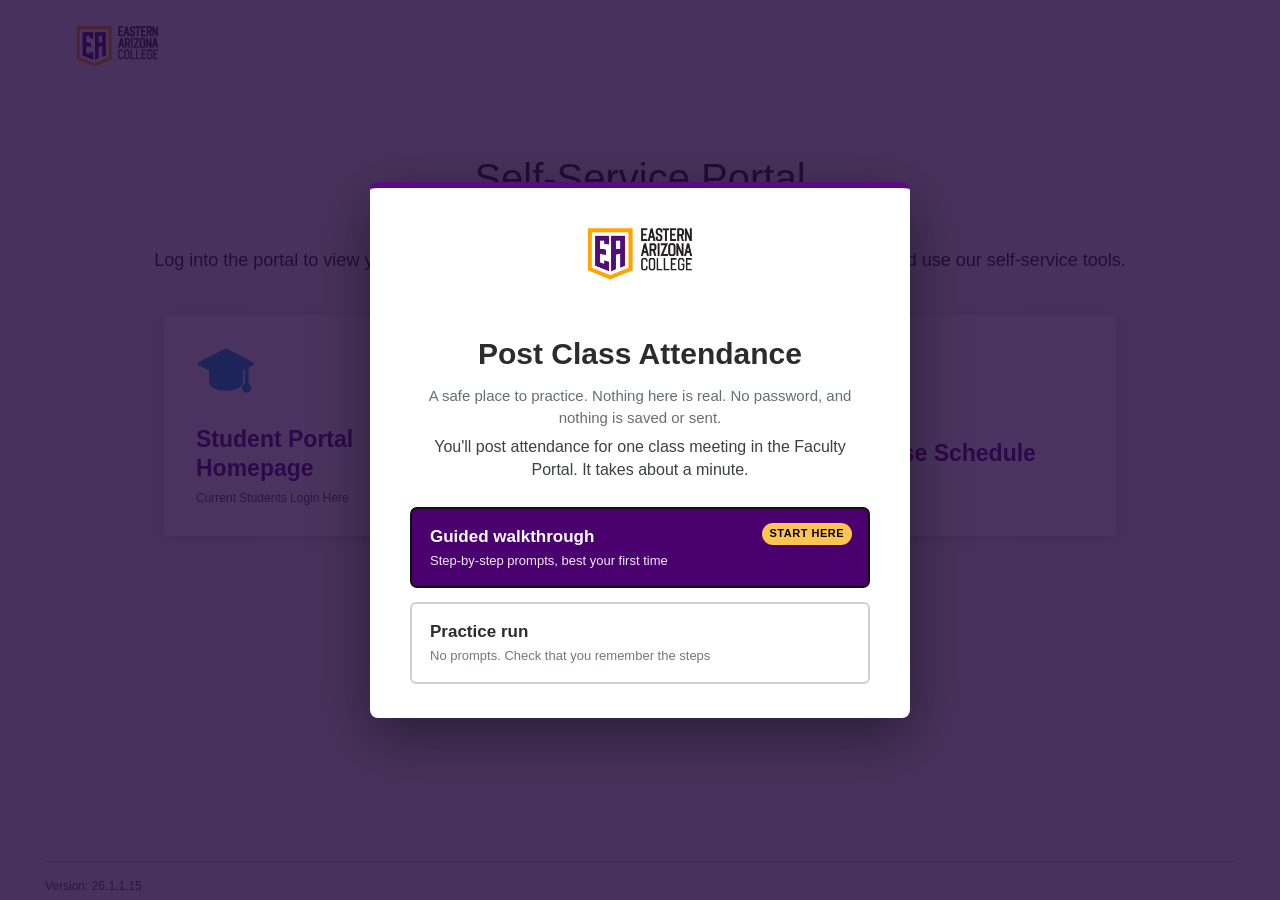
==== index.html @ 63ad2e5a "Add files via upload" ====
<!doctype html>
<html lang="en">
  <head>
    <meta charset="utf-8">
    <meta name="viewport" content="width=device-width, initial-scale=1">
    <title>Faculty Portal: Attendance Practice</title>
    <style>
:root {
  --page-bg: #eeeeee;
  --surface: #ffffff;
  --text: #3d3f42;
  --muted: #676d72;
  --line: #d8d8d8;
  --heavy-line: #111111;
  --purple: #5a0a84;
  --purple-dark: #4a006f;
  --yellow: #ffc451;
  --yellow-dark: #e9a824;
  --nav-dark: #50555a;
  --nav-mid: #758087;
  --topbar: #727c84;
  --success-bg: #d9f9d5;
  --success-border: #24a334;
  --error-bg: #fff2d8;
  --error-border: #f0a51b;
  --posted: #68f0bb;
  --requires: #f8805b;
  --scheduled: #aaaaaa;
  --holiday: #cedcf4;
  --cancelled: #efa964;
  --shadow: 0 2px 8px rgba(0, 0, 0, 0.07);
  --side-width: 230px;
}

* {
  box-sizing: border-box;
}

body {
  margin: 0;
  background: var(--page-bg);
  color: var(--text);
  font-family: Arial, Helvetica, sans-serif;
  font-size: 16px;
  line-height: 1.45;
}

body.auth-stage-active {
  background: var(--page-bg);
}

body.signin-active {
  background: #330066;
}

button,
select,
input {
  font: inherit;
}

button {
  cursor: pointer;
}

button:disabled {
  cursor: not-allowed;
  opacity: 0.65;
}

a {
  color: var(--purple);
}

.skip-link {
  position: absolute;
  left: 12px;
  top: -44px;
  z-index: 1000;
  padding: 8px 12px;
  background: #fff;
  color: #000;
  border: 2px solid var(--purple);
}

.skip-link:focus {
  top: 12px;
}

.portal-shell {
  display: flex;
  min-height: 100vh;
}

body.auth-stage-active .portal-shell {
  display: block;
}

body.auth-stage-active .side-nav,
body.auth-stage-active .portal-header,
body.auth-stage-active .portal-footer {
  display: none;
}

body.auth-stage-active .workspace {
  display: block;
  min-height: 100vh;
}

body.auth-stage-active .content {
  padding: 0;
  min-height: 100vh;
}

.side-nav {
  width: var(--side-width);
  flex: 0 0 var(--side-width);
  background: #fff;
  box-shadow: 4px 0 18px rgba(0, 0, 0, 0.05);
  z-index: 10;
}

.brand {
  height: 136px;
  display: flex;
  align-items: flex-start;
  justify-content: center;
  padding-top: 26px;
}

.brand img {
  width: 122px;
  height: auto;
}

.nav-list {
  display: grid;
  gap: 0;
}

.nav-item,
.subnav-item {
  width: 100%;
  border: 0;
  text-align: left;
  background: transparent;
  color: #626970;
  font-weight: 700;
}

.nav-item {
  min-height: 43px;
  padding: 10px 24px;
}

.nav-item:hover,
.nav-item:focus-visible {
  background: #f3f3f3;
  color: #333;
}

.nav-parent.active {
  background: var(--nav-dark);
  color: #fff;
  border-right: 4px solid var(--yellow-dark);
}

.subnav {
  background: var(--nav-mid);
  border-right: 4px solid var(--yellow-dark);
  padding: 6px 0 12px;
}

.subnav-item {
  color: #fff;
  min-height: 26px;
  padding: 3px 18px 3px 36px;
  font-size: 16px;
  line-height: 1.18;
}

.subnav-item:hover,
.subnav-item:focus-visible,
.subnav-item.active {
  color: #fff;
  text-decoration: underline;
}

.subnav-wrap {
  max-width: 210px;
}

.workspace {
  min-width: 0;
  flex: 1;
  display: flex;
  flex-direction: column;
}

.portal-header {
  background: #fff;
}

.user-strip {
  min-height: 56px;
  display: flex;
  align-items: center;
  gap: 24px;
  padding: 8px 24px 8px 45px;
  position: relative;
}

.identity {
  font-weight: 700;
}

.header-actions {
  display: flex;
  gap: 16px;
  margin-left: auto;
}

.quiet-button,
.soft-button {
  border: 0;
  background: #dedede;
  color: #4b4f53;
  font-weight: 700;
  min-height: 32px;
  padding: 5px 12px;
  border-radius: 4px;
}

.quiet-button {
  color: var(--purple);
}

.student-search {
  min-height: 81px;
  display: flex;
  align-items: center;
  gap: 16px;
  padding: 20px 44px;
  background: var(--topbar);
  color: #fff;
}

.student-search label {
  font-size: 16px;
  font-weight: 800;
  text-transform: uppercase;
  letter-spacing: 1.5px;
}

.student-search select {
  width: min(430px, 40vw);
  height: 40px;
  border: 1px solid #c9c9c9;
  border-radius: 4px;
  background: #fff;
}

.yellow-button,
.table-action,
.small-yellow {
  border: 0;
  background: var(--yellow);
  color: #000;
  font-weight: 800;
  text-transform: uppercase;
  border-radius: 0;
}

.yellow-button {
  min-height: 32px;
  padding: 6px 13px;
}

.content {
  flex: 1;
  padding: 76px 45px 40px;
}

.portal-footer {
  display: flex;
  justify-content: space-between;
  gap: 24px;
  margin: 0 45px 18px;
  padding-top: 16px;
  border-top: 1px solid #d2d2d2;
  color: #666;
  font-size: 12px;
}

.page-heading {
  margin: 0 0 46px;
}

.page-heading h1 {
  margin: 0;
  font-size: clamp(42px, 5vw, 50px);
  line-height: 1.05;
  color: #303030;
  font-weight: 800;
  letter-spacing: 0;
}

.purple-rule {
  width: 180px;
  height: 5px;
  margin-top: 20px;
  background: var(--purple);
}

.front-grid {
  display: grid;
  grid-template-columns: repeat(2, minmax(260px, 1fr));
  gap: 34px 30px;
  max-width: 1320px;
  margin: 0 auto;
}

.entry-screen {
  min-height: 100vh;
  position: relative;
  display: flex;
  flex-direction: column;
  background: #f3f3f3;
  color: #1f2933;
}

.entry-logo {
  padding: 26px 0 0 55px;
}

.entry-logo img {
  width: 125px;
  height: auto;
}

.entry-content {
  width: min(980px, calc(100vw - 48px));
  margin: 60px auto 0;
  text-align: center;
}

.entry-content h1 {
  margin: 0;
  font-size: 40px;
  font-weight: 400;
  line-height: 1.2;
  letter-spacing: 0;
}

.entry-rule {
  width: 150px;
  height: 5px;
  margin: 13px auto 27px;
  background: var(--purple);
}

.entry-content p {
  margin: 0;
  font-size: 18px;
}

.entry-cards {
  display: grid;
  grid-template-columns: repeat(3, 300px);
  justify-content: center;
  gap: 26px;
  margin-top: 42px;
}

.entry-card {
  min-height: 214px;
  border: 0;
  border-radius: 4px;
  background: #fff;
  box-shadow: 0 2px 12px rgba(0, 0, 0, 0.18);
  padding: 28px 32px;
  text-align: left;
  color: #2d2d2d;
}

.entry-card:hover,
.entry-card:focus-visible {
  box-shadow: 0 3px 18px rgba(0, 0, 0, 0.24);
  transform: translateY(-1px);
}

.entry-icon {
  width: 60px;
  height: 60px;
  display: block;
  margin-bottom: 22px;
  fill: none;
  stroke-width: 4;
  stroke-linecap: round;
  stroke-linejoin: round;
}

.student-icon {
  fill: #06a9e0;
  stroke: #06a9e0;
}

.faculty-icon {
  stroke: #79bf30;
}

.faculty-icon circle {
  fill: #79bf30;
}

.schedule-icon {
  stroke: #d86dd8;
}

.entry-card-title {
  display: block;
  color: var(--purple);
  font-size: 23px;
  line-height: 1.24;
  font-weight: 800;
  margin-bottom: 8px;
}

.entry-card-note {
  display: block;
  font-size: 12px;
  color: #4f5962;
}

.fa {
  display: inline-block;
  font-style: normal;
  font-weight: normal;
  line-height: 1;
  text-rendering: auto;
}

.fa-lg {
  font-size: 1.933333em;
  line-height: 0.75em;
  vertical-align: -15%;
}

.fa-envelope::before {
  content: "\2709";
}

.fa-eye::before {
  content: "\25C9";
}

.entry-footer {
  margin: auto 45px 0;
  min-height: 39px;
  border-top: 2px solid #d8d8d8;
  padding-top: 15px;
  color: #4f5962;
  font-size: 12px;
}

.signin-screen {
  min-height: 100vh;
  position: relative;
  display: grid;
  place-items: center;
  overflow: hidden;
  background: #330066;
}

.signin-screen::before {
  content: "";
  position: absolute;
  inset: 0;
  background-image: url("[data-uri]");
  background-position: center;
  background-size: cover;
  filter: blur(3px) brightness(0.35) saturate(0.85);
  transform: scale(1.03);
}

.signin-screen::after {
  content: "";
  position: absolute;
  inset: 0;
  background:
    radial-gradient(circle at center, rgba(32, 8, 61, 0.12), rgba(25, 5, 48, 0.72)),
    rgba(40, 10, 70, 0.52);
}

.signin-stack {
  width: 440px;
  max-width: calc(100vw - 40px);
  position: relative;
  z-index: 1;
}

.signin-box {
  min-height: 346px;
  background: #fff;
  padding: 50px 44px 42px;
  box-shadow: 0 4px 10px rgba(0, 0, 0, 0.24);
}

.signin-banner {
  width: 168px;
  height: auto;
  margin-bottom: 20px;
}

.signin-box h1 {
  margin: 0 0 14px;
  color: #1b1b1b;
  font-size: 24px;
  font-weight: 600;
}

.signin-label {
  position: absolute;
  width: 1px;
  height: 1px;
  overflow: hidden;
  clip: rect(0 0 0 0);
}

.signin-input {
  width: 100%;
  height: 36px;
  border: 0;
  border-bottom: 1px solid #666;
  border-radius: 0;
  color: #222;
  padding: 2px 0 7px;
  outline: 0;
}

.signin-input::placeholder {
  color: #666;
}

.signin-input:focus {
  border-bottom-color: #0067b8;
  box-shadow: 0 1px 0 #0067b8;
}

.signin-box a {
  display: inline-block;
  margin-top: 15px;
  color: #0067b8;
  font-size: 13px;
  text-decoration: none;
}

.signin-box a:hover,
.signin-box a:focus {
  text-decoration: underline;
}

.signin-actions {
  display: flex;
  justify-content: flex-end;
  margin-top: 64px;
}

.ms-next-button {
  min-width: 108px;
  min-height: 32px;
  border: 0;
  background: #0067b8;
  color: #fff;
  padding: 4px 18px;
  font-weight: 600;
}

.ms-next-button:hover,
.ms-next-button:focus-visible {
  background: #005da6;
}

.signin-options {
  width: 100%;
  min-height: 48px;
  margin-top: 20px;
  border: 0;
  background: #fff;
  display: flex;
  align-items: center;
  gap: 16px;
  padding: 12px 44px;
  color: #1b1b1b;
  text-align: left;
  box-shadow: 0 4px 10px rgba(0, 0, 0, 0.24);
}

.signin-options img {
  width: 28px;
  height: 28px;
}

.signin-footer {
  position: absolute;
  right: 16px;
  bottom: 10px;
  z-index: 1;
  display: flex;
  align-items: center;
  gap: 18px;
  font-size: 12px;
}

.signin-footer a,
.signin-footer button {
  color: #fff;
  background: transparent;
  border: 0;
  text-decoration: none;
  font-weight: 700;
}

.signin-progress {
  position: absolute;
  z-index: 1;
  bottom: 14px;
  left: 50%;
  width: 40px;
  height: 7px;
  transform: translateX(-50%);
  border: 1px solid rgba(255, 255, 255, 0.85);
  border-radius: 999px;
}

.front-card {
  min-height: 220px;
  background: #fff;
  border-radius: 4px;
  box-shadow: var(--shadow);
  padding: 32px 32px 18px;
  position: relative;
}

.front-card.large {
  min-height: 315px;
}

.front-card h2 {
  position: absolute;
  left: 16px;
  bottom: 14px;
  margin: 0;
  color: var(--purple);
  font-size: 18px;
  text-transform: uppercase;
}

.center-note {
  display: grid;
  place-items: center;
  min-height: 112px;
  text-align: center;
  color: #626262;
}

.class-mini {
  width: 300px;
  max-width: 100%;
  margin-top: 4px;
  font-weight: 700;
}

.class-mini a,
.course-link {
  border: 0;
  background: transparent;
  color: var(--purple);
  text-decoration: underline;
  padding: 0;
  font-weight: inherit;
  text-align: left;
}

.note-box {
  border-left: 4px solid #f4a000;
  background: rgba(255, 255, 255, 0.78);
  padding: 16px 28px;
  margin: -18px 0 48px;
}

.note-box strong {
  color: var(--purple);
}

.panel {
  background: #fff;
  border-radius: 4px;
  box-shadow: var(--shadow);
  padding: 42px 32px 44px;
  margin-bottom: 28px;
}

.term-row {
  display: grid;
  grid-template-columns: 380px minmax(260px, 520px);
  align-items: center;
  gap: 42px;
  margin-bottom: 28px;
}

.term-row label {
  font-size: 18px;
  font-weight: 800;
}

.term-row select {
  width: 100%;
  height: 40px;
  padding: 0 10px;
  border: 1px solid #c8c8c8;
  border-radius: 4px;
  background: #fff;
}

.term-help {
  grid-column: 2;
  margin: -20px 0 0 4px;
  font-size: 14px;
  font-weight: 700;
}

.section-title {
  font-size: 27px;
  margin: 24px 0 10px;
  color: #565a5f;
}

.section-line {
  border-bottom: 2px solid #d8d8d8;
  margin-bottom: 14px;
}

.table-tools {
  display: flex;
  justify-content: space-between;
  align-items: center;
  gap: 16px;
  margin: 44px 0 16px;
  font-size: 14px;
  font-weight: 700;
}

.search-box {
  display: flex;
  align-items: center;
  gap: 6px;
}

.search-box input {
  width: 214px;
  height: 36px;
  border: 1px solid #c8c8c8;
  border-radius: 4px;
}

.data-table {
  width: 100%;
  border-collapse: collapse;
  background: #fff;
  color: #4d4f52;
}

.data-table th,
.data-table td {
  border: 1px solid #111;
  padding: 9px 10px;
  text-align: left;
  vertical-align: middle;
  font-size: 14px;
}

.data-table th {
  color: #373b40;
  font-size: 12px;
  font-weight: 800;
}

.data-table select,
.data-table input[type="text"] {
  width: 100%;
  height: 32px;
  border: 1px solid #cfcfcf;
  border-radius: 4px;
  background: #fff;
  padding: 4px 8px;
}

.table-footer {
  display: flex;
  justify-content: space-between;
  align-items: center;
  gap: 18px;
  margin-top: 16px;
  font-size: 14px;
  font-weight: 700;
}

.paging {
  display: flex;
  gap: 12px;
  align-items: center;
  font-weight: 400;
}

.page-num {
  border: 1px solid #aaa;
  padding: 6px 9px;
}

.icon-cell {
  text-align: center;
}

.mail-icon,
.eye-icon,
.printer-icon {
  display: inline-block;
  min-width: 24px;
  text-align: center;
  font-size: 22px;
  line-height: 1;
}

.mail-icon {
  color: #05bafc;
}

.eye-icon {
  color: #333;
}

.appointment-icon {
  width: 18px;
  height: 14px;
  margin-left: 4px;
  vertical-align: -2px;
}

.course-detail-heading {
  margin: -16px 0 20px;
  font-size: 30px;
  color: #565a5f;
}

.details-grid {
  display: grid;
  grid-template-columns: minmax(240px, 1fr) minmax(240px, 1fr);
  gap: 36px 80px;
  max-width: 900px;
}

.detail-pair {
  margin-bottom: 18px;
}

.detail-pair strong {
  display: block;
  font-weight: 800;
}

.center-actions {
  text-align: center;
  margin-top: 54px;
}

.tabs {
  display: grid;
  grid-template-columns: repeat(3, minmax(160px, 1fr));
  border-bottom: 8px solid var(--purple);
}

.tab {
  min-height: 52px;
  border: 1px solid #e0e0e0;
  border-bottom: 0;
  background: #f3f3f3;
  text-align: left;
  padding: 13px 16px;
  color: #5d5f64;
  font-weight: 800;
  font-size: 17px;
}

.tab.active {
  background: var(--purple);
  color: #fff;
  border-color: var(--purple);
}

.calendar-section {
  padding: 26px 30px 36px;
}

.calendar-heading {
  margin: 6px 0 8px;
  font-size: 26px;
  color: #565a5f;
}

.calendar-nav {
  display: flex;
  justify-content: center;
  gap: 34px;
  margin: 14px 0 4px;
}

.calendar-help {
  text-align: center;
  margin: 0 0 4px;
}

.calendar-pair {
  display: flex;
  justify-content: center;
  gap: 14px;
  flex-wrap: wrap;
}

.month-table {
  border-collapse: collapse;
  width: 460px;
  table-layout: fixed;
}

.month-table caption {
  border: 2px solid #444;
  border-bottom: 0;
  background: #ededed;
  padding: 5px;
}

.month-table th,
.month-table td {
  border: 1px solid #4a4a4a;
  width: 14.285%;
  height: 34px;
  text-align: center;
  font-size: 18px;
  padding: 0;
}

.month-table th {
  height: 30px;
  font-weight: 800;
}

.date-cell {
  width: 100%;
  height: 100%;
  border: 0;
  background: transparent;
  color: var(--text);
}

.date-cell.linklike {
  color: var(--purple);
  text-decoration: underline;
  font-weight: 500;
}

.muted-date {
  color: #aaa;
}

.state-requires {
  background: var(--requires);
}

.state-posted {
  background: var(--posted);
}

.state-scheduled {
  background: var(--scheduled);
}

.state-holiday {
  background: var(--holiday);
}

.state-cancelled {
  background: var(--cancelled);
}

.legend {
  display: flex;
  justify-content: center;
  gap: 18px;
  flex-wrap: wrap;
  list-style: none;
  padding: 0;
  margin: 86px 0 0;
}

.legend li {
  display: flex;
  align-items: center;
  gap: 5px;
}

.swatch {
  width: 15px;
  height: 15px;
  display: inline-block;
  border: 1px solid #6585bd;
}

.attendance-intro {
  margin-top: -28px;
  font-size: 18px;
}

.class-info-title {
  margin: 38px 0 18px;
  font-size: 30px;
  color: #565a5f;
}

.class-info-card {
  min-height: 230px;
  display: grid;
  align-items: center;
  position: relative;
}

.info-list {
  width: max-content;
  max-width: 100%;
  margin: 0 auto;
  display: grid;
  grid-template-columns: auto auto;
  gap: 18px 22px;
  font-size: 18px;
}

.info-list dt {
  font-weight: 800;
  text-align: right;
}

.info-list dd {
  margin: 0;
}

.back-button {
  position: absolute;
  right: 32px;
  bottom: 32px;
}

.student-heading-row {
  display: flex;
  align-items: baseline;
  justify-content: space-between;
  margin-top: 20px;
}

.student-heading-row h2 {
  font-size: 31px;
  margin: 0 0 18px;
  color: #565a5f;
}

.attendance-card {
  padding-top: 45px;
}

.active-only {
  display: inline-flex;
  align-items: center;
  gap: 4px;
  margin: 0 0 45px;
  font-size: 18px;
  font-weight: 800;
}

.attendance-buttons {
  display: flex;
  justify-content: space-between;
  align-items: flex-end;
  gap: 16px;
  margin-top: 52px;
}

.table-action {
  min-height: 34px;
  padding: 6px 12px;
}

.left-actions,
.right-actions {
  display: flex;
  gap: 5px;
  align-items: center;
}

.save-message,
.success-message,
.completion-panel {
  display: flex;
  gap: 12px;
  align-items: flex-start;
  border-radius: 4px;
  padding: 16px 18px;
  margin: 0 0 7px;
  font-size: 18px;
}

.save-message {
  border: 1px solid #9ba5ad;
  background: #f7f9fb;
  color: #34404a;
}

.success-message,
.completion-panel {
  border: 1px solid var(--success-border);
  background: var(--success-bg);
  color: #1c341e;
}

.save-spinner {
  width: 26px;
  height: 26px;
  border: 3px solid #c8d0d7;
  border-top-color: var(--purple);
  border-radius: 50%;
  flex: 0 0 auto;
  animation: spin 0.8s linear infinite;
}

.success-icon {
  display: inline-grid;
  place-items: center;
  width: 32px;
  height: 32px;
  border-radius: 50%;
  background: #0b8da1;
  color: #fff;
  font-weight: 800;
  flex: 0 0 auto;
}

.completion-panel {
  margin-bottom: 18px;
}

.completion-panel h3 {
  margin: 0 0 4px;
  font-size: 20px;
}

.completion-panel p {
  margin: 0;
}

@keyframes spin {
  to {
    transform: rotate(360deg);
  }
}

.empty-results {
  border: 1px solid #ddd;
  min-height: 130px;
  display: grid;
  place-items: center;
  color: #7b4a00;
  background: #fffaf0;
}

.coach {
  position: fixed;
  z-index: 100;
  width: min(330px, calc(100vw - 28px));
  background: #fff;
  border: 1px solid #cfd4d8;
  border-left: 5px solid var(--purple);
  box-shadow: 0 8px 24px rgba(0, 0, 0, 0.16);
  padding: 14px 16px;
  right: 22px;
  bottom: 22px;
}

.coach h2 {
  margin: 2px 0 6px;
  font-size: 18px;
  color: #2f2f2f;
}

.coach p {
  margin: 0;
}

.coach-step {
  color: #5f6670;
  font-size: 12px;
  font-weight: 800;
  text-transform: uppercase;
  letter-spacing: 0.4px;
}

.coach-feedback {
  min-height: 22px;
  margin-top: 10px !important;
  color: #7a4100;
  font-weight: 700;
}

.coach-feedback.active {
  border-left: 4px solid var(--error-border);
  background: var(--error-bg);
  padding: 8px 10px;
}

.coach-actions {
  margin-top: 12px;
}

.coach-link {
  border: 0;
  background: transparent;
  color: var(--purple);
  text-decoration: underline;
  padding: 0;
  font-weight: 700;
}

.sim-highlight {
  position: relative;
  z-index: 55;
  border-radius: 6px;
  box-shadow: 0 0 0 3px var(--yellow), 0 0 0 7px rgba(255, 196, 81, 0.30);
  animation: simPulse 1.8s ease-in-out infinite;
}

.toast {
  position: fixed;
  left: 50%;
  bottom: 28px;
  transform: translateX(-50%);
  background: #333;
  color: #fff;
  padding: 10px 14px;
  min-width: 260px;
  text-align: center;
  opacity: 0;
  pointer-events: none;
  transition: opacity 0.2s ease;
  z-index: 110;
}

.toast.show {
  opacity: 1;
}

@media (max-width: 940px) {
  .portal-shell {
    display: block;
  }

  .side-nav {
    width: 100%;
    min-height: 0;
  }

  .brand {
    height: auto;
    justify-content: flex-start;
    padding: 18px 24px;
  }

  .brand img {
    width: 108px;
  }

  .content {
    padding: 36px 18px;
  }

  .user-strip,
  .student-search {
    padding-left: 18px;
    padding-right: 18px;
    flex-wrap: wrap;
  }

  .student-search select {
    width: min(100%, 420px);
  }

  .front-grid,
  .entry-cards,
  .details-grid {
    grid-template-columns: 1fr;
  }

  .entry-cards {
    width: min(420px, 100%);
    margin-left: auto;
    margin-right: auto;
  }

  .entry-card {
    width: 100%;
  }

  .term-row {
    grid-template-columns: 1fr;
    gap: 10px;
  }

  .term-help {
    grid-column: 1;
    margin: 0;
  }

  .portal-footer {
    margin: 0 18px 18px;
    flex-direction: column;
  }

  .data-table {
    min-width: 820px;
  }

  .table-scroll {
    overflow-x: auto;
  }

  .tabs {
    grid-template-columns: 1fr;
  }
}

@media (max-width: 620px) {
  .header-actions {
    width: 100%;
    margin-left: 0;
  }

  .page-heading h1 {
    font-size: 40px;
  }

  .panel {
    padding: 28px 18px;
  }

  .calendar-section {
    padding-left: 0;
    padding-right: 0;
  }

  .month-table {
    width: min(100%, 460px);
  }

  .month-table th,
  .month-table td {
    font-size: 15px;
  }

  .attendance-buttons,
  .table-footer,
  .table-tools {
    align-items: stretch;
    flex-direction: column;
  }

  .back-button {
    position: static;
    width: max-content;
    margin: 28px 0 0 auto;
  }

  .coach {
    left: 14px !important;
    right: 14px;
    top: auto !important;
    bottom: 14px;
  }
}

@media (prefers-reduced-motion: reduce) {
  *,
  *::before,
  *::after {
    scroll-behavior: auto !important;
    transition: none !important;
  }

  .save-spinner {
    animation: none !important;
  }
}

/* ============================================================
   Additions: intro overlay, two-mode coach, highlight pulse.
   Built on the existing EAC look, same palette and type.
   ============================================================ */

/* Intro overlay --------------------------------------------- */
.intro-overlay {
  position: fixed;
  inset: 0;
  z-index: 200;
  display: flex;
  align-items: center;
  justify-content: center;
  padding: 24px;
  background: rgba(35, 8, 60, 0.82);
}

.intro-overlay[hidden] {
  display: none;
}

body.intro-active {
  overflow: hidden;
}

.intro-card {
  width: min(540px, 100%);
  background: #fff;
  border-radius: 8px;
  border-top: 6px solid var(--purple);
  box-shadow: 0 18px 60px rgba(0, 0, 0, 0.45);
  padding: 40px 40px 34px;
  text-align: center;
}

.intro-logo {
  width: 160px;
  height: auto;
  margin-bottom: 18px;
}

.intro-card h1 {
  margin: 0 0 10px;
  font-size: 30px;
  font-weight: 800;
  color: #2c2c2c;
}

.intro-sub {
  margin: 0 0 6px;
  color: var(--muted);
  font-size: 15px;
}

.intro-task {
  margin: 0 0 26px;
  color: #3d3f42;
  font-size: 16px;
}

.intro-actions {
  display: grid;
  gap: 14px;
}

.intro-primary,
.intro-secondary {
  position: relative;
  display: block;
  width: 100%;
  text-align: left;
  border-radius: 6px;
  padding: 16px 18px;
  border: 2px solid transparent;
}

.intro-primary {
  background: var(--purple);
  color: #fff;
}

.intro-primary:hover,
.intro-primary:focus-visible {
  background: var(--purple-dark);
}

.intro-secondary {
  background: #fff;
  color: #2c2c2c;
  border-color: #cfcfd4;
}

.intro-secondary:hover,
.intro-secondary:focus-visible {
  border-color: var(--purple);
}

.intro-btn-title {
  display: block;
  font-size: 17px;
  font-weight: 800;
}

.intro-btn-note {
  display: block;
  font-size: 13px;
  margin-top: 2px;
  opacity: 0.92;
}

.intro-secondary .intro-btn-note {
  color: var(--muted);
}

.intro-tag {
  position: absolute;
  top: 14px;
  right: 16px;
  background: var(--yellow);
  color: #000;
  font-size: 11px;
  font-weight: 800;
  text-transform: uppercase;
  letter-spacing: 0.5px;
  padding: 3px 8px;
  border-radius: 999px;
}

@media (max-width: 520px) {
  .intro-card {
    padding: 28px 22px;
  }

  .intro-card h1 {
    font-size: 24px;
  }
}

/* Practice pill in the header ------------------------------- */
.practice-pill {
  background: var(--purple);
  color: #fff;
  font-size: 11px;
  font-weight: 800;
  letter-spacing: 0.6px;
  text-transform: uppercase;
  padding: 3px 9px;
  border-radius: 999px;
}

/* Coach: progress, checklist, actions, tones ---------------- */
.coach-progress {
  color: #5f6670;
  font-size: 12px;
  font-weight: 800;
  text-transform: uppercase;
  letter-spacing: 0.4px;
  margin-bottom: 2px;
}

.coach-checklist {
  list-style: none;
  margin: 10px 0 0;
  padding: 0;
  display: grid;
  gap: 7px;
}

.coach-checklist li {
  display: flex;
  gap: 8px;
  align-items: flex-start;
  font-size: 14px;
  line-height: 1.35;
  color: #5a5f64;
}

.coach-checklist li.done {
  color: #2c2c2c;
}

.cl-mark {
  flex: 0 0 auto;
  width: 16px;
  text-align: center;
  font-weight: 800;
  color: #b9bcc0;
}

.coach-checklist li.done .cl-mark {
  color: var(--success-border);
}

.coach-feedback.info {
  color: #3d2b52;
  border-left: 4px solid var(--purple);
  background: #f4eef9;
  padding: 8px 10px;
}

.coach-actions {
  margin-top: 14px;
  display: flex;
  flex-wrap: wrap;
  gap: 14px;
  align-items: center;
}

.coach-primary {
  border: 0;
  background: var(--purple);
  color: #fff;
  font-weight: 800;
  padding: 8px 14px;
  border-radius: 5px;
}

.coach-primary:hover,
.coach-primary:focus-visible {
  background: var(--purple-dark);
}

.coach-link.subtle {
  color: var(--muted);
  font-weight: 700;
}

.coach.anchored {
  box-shadow: 0 10px 30px rgba(0, 0, 0, 0.22);
}

.coach:focus-visible {
  outline: 2px solid var(--purple);
  outline-offset: 2px;
}

/* Highlight pulse ------------------------------------------- */
@keyframes simPulse {
  0%,
  100% {
    box-shadow: 0 0 0 3px var(--yellow), 0 0 0 7px rgba(255, 196, 81, 0.30);
  }
  50% {
    box-shadow: 0 0 0 3px var(--yellow), 0 0 0 11px rgba(255, 196, 81, 0.10);
  }
}

@media (prefers-reduced-motion: reduce) {
  .sim-highlight {
    animation: none !important;
  }
}

/* ============================================================
   Guided tour: spotlight dim, leader connector, callout card.
   ============================================================ */

/* Dim everything except a hole around the highlighted target. */
.spotlight {
  position: fixed;
  inset: 0;
  width: 100vw;
  height: 100vh;
  z-index: 150;
  pointer-events: none;
  display: none;
}

.spotlight.show {
  display: block;
}

#spotlightPath {
  fill: rgba(22, 8, 38, 0.55);
}

/* Leader line + dot from the target to the callout. */
.connector {
  position: fixed;
  inset: 0;
  z-index: 155;
  pointer-events: none;
  display: none;
}

.connector.show {
  display: block;
}

.connector-line {
  position: fixed;
  height: 3px;
  background: var(--yellow);
  border-radius: 2px;
  transform-origin: left center;
}

.connector-dot {
  position: fixed;
  width: 13px;
  height: 13px;
  margin: -6px 0 0 -6px;
  border-radius: 50%;
  background: var(--yellow);
  box-shadow: 0 0 0 3px rgba(255, 196, 81, 0.35);
}

/* Lift the coach and toast above the dim. */
.coach {
  z-index: 160;
}

.toast {
  z-index: 170;
}

/* Callout card variant used during the guided tour. */
.coach.tour {
  border: 1px solid #e3e5e9;
  border-left: 1px solid #e3e5e9;
  border-radius: 10px;
  padding: 20px 22px 16px;
  box-shadow: 0 16px 44px rgba(20, 8, 40, 0.30);
}

.coach-close {
  position: absolute;
  top: 9px;
  right: 11px;
  border: 0;
  background: transparent;
  color: #9aa0a6;
  font-size: 22px;
  line-height: 1;
  padding: 0 6px 2px;
  border-radius: 5px;
}

.coach-close:hover,
.coach-close:focus-visible {
  color: #3d3f42;
  background: #f0f0f2;
}

.coach.tour h2 {
  margin: 2px 34px 8px 0;
}

.coach.tour .coach-actions {
  margin-top: 16px;
  justify-content: space-between;
}

.coach-count {
  color: #7a808a;
  font-size: 13px;
  font-weight: 700;
}

.coach-next {
  border: 0;
  background: var(--purple);
  color: #fff;
  font-weight: 800;
  padding: 8px 20px;
  border-radius: 6px;
}

.coach-next:hover,
.coach-next:focus-visible {
  background: var(--purple-dark);
}

.coach-next:disabled {
  opacity: 0.6;
}

</style>
  </head>
  <body>
    <a class="skip-link" href="#mainContent">Skip to main content</a>

    <div class="portal-shell">
      <aside class="side-nav" aria-label="Faculty Portal navigation">
        <div class="brand">
          <img src="[data-uri]" alt="Eastern Arizona College">
        </div>

        <nav class="nav-list">
          <button class="nav-item" type="button">Campus Info</button>
          <button class="nav-item" type="button">My Academics</button>
          <button class="nav-item" type="button">My Profile</button>
          <button class="nav-item" type="button">My Students</button>

          <button
            class="nav-item nav-parent"
            id="navMyClasses"
            type="button"
            aria-expanded="false"
            aria-controls="myClassesSubnav"
          >
            My Classes
          </button>

          <div class="subnav" id="myClassesSubnav" hidden>
            <button class="subnav-item" type="button">Class Schedule</button>
            <button class="subnav-item" id="gradebookLink" type="button">Gradebook</button>
            <button class="subnav-item subnav-wrap" type="button">Faculty Portal- (Drop/Add and Change of Grade)</button>
            <button class="subnav-item subnav-wrap" type="button">Course Evaluation Reports</button>
          </div>
        </nav>
      </aside>

      <div class="workspace">
        <header class="portal-header">
          <div class="user-strip">
            <div class="identity">Training Faculty</div>
            <span class="practice-pill" aria-label="Practice environment">Practice</span>
            <button class="quiet-button" type="button" data-neutral>Show Quick Links...</button>
            <div class="header-actions" aria-label="Account actions">
              <button class="soft-button" type="button" data-neutral>Logout</button>
              <button class="soft-button" type="button" data-neutral>Help</button>
            </div>
          </div>

          <div class="student-search">
            <label for="recentStudentSelect">Recent Students</label>
            <select id="recentStudentSelect" aria-label="Recent Students" data-neutral>
              <option></option>
              <option>Training Student, Sample</option>
            </select>
            <button class="yellow-button" type="button" data-neutral>Find Student</button>
          </div>
        </header>

        <main class="content" id="mainContent" tabindex="-1"></main>

        <footer class="portal-footer">
          <span>Version: 26.1.2.9</span>
          <span>Home | Logout | Help | Site Index | Campus Contacts | Privacy Policy</span>
        </footer>
      </div>
    </div>

    <svg class="spotlight" id="spotlight" aria-hidden="true" focusable="false"><path id="spotlightPath" fill-rule="evenodd"></path></svg>
    <div class="connector" id="connector" aria-hidden="true">
      <span class="connector-line" id="connectorLine"></span>
      <span class="connector-dot" id="connectorDot"></span>
    </div>

    <section class="coach" id="coach" tabindex="-1" aria-live="polite" aria-label="Training guidance">
      <button class="coach-close" id="coachClose" type="button" data-action="intro" aria-label="Start over and choose a mode" title="Start over" hidden>&times;</button>
      <div class="coach-progress" id="coachProgress"></div>
      <h2 id="coachTitle"></h2>
      <p id="coachBody"></p>
      <ul class="coach-checklist" id="coachChecklist" hidden></ul>
      <p class="coach-feedback" id="coachFeedback"></p>
      <div class="coach-actions" id="coachActions"></div>
    </section>

    <div class="toast" id="toast" role="status" aria-live="polite"></div>

    <div class="intro-overlay" id="introOverlay" role="dialog" aria-modal="true" aria-labelledby="introTitle">
      <div class="intro-card">
        <img class="intro-logo" src="[data-uri]" alt="Eastern Arizona College">
        <h1 id="introTitle">Post Class Attendance</h1>
        <p class="intro-sub">A safe place to practice. Nothing here is real. No password, and nothing is saved or sent.</p>
        <p class="intro-task">You'll post attendance for one class meeting in the Faculty Portal. It takes about a minute.</p>
        <div class="intro-actions">
          <button class="intro-primary" id="startGuided" type="button">
            <span class="intro-tag">Start here</span>
            <span class="intro-btn-title">Guided walkthrough</span>
            <span class="intro-btn-note">Step-by-step prompts, best your first time</span>
          </button>
          <button class="intro-secondary" id="startPractice" type="button">
            <span class="intro-btn-title">Practice run</span>
            <span class="intro-btn-note">No prompts. Check that you remember the steps</span>
          </button>
        </div>
      </div>
    </div>

    <script>
/*
  Scenario configuration, the single source of truth for this practice run.

  Want to reuse this shell for a different Faculty Portal attendance entry?
  Change the values below and the matching student data in app.js. Targets are
  keyed by student id, so renaming a student never breaks the check that
  decides when the roster is ready to post.
*/
window.attendanceSimulationConfig = {
  termId: "2026SU",
  termLabel: "Summer 2026",
  courseId: "ART161-U2045",
  courseTitle: "Beginning Ceramics I",
  courseSection: "U2045",
  meetingDateISO: "2026-06-03",
  meetingDateLabel: "06/03/2026",
  // Who differs from Present, and how. Everyone else stays Present.
  targets: [
    { studentId: "901317", display: "Susan Wood-Belate", status: "Absent" },
    { studentId: "901649", display: "Kevin Peckmark", status: "Excused" }
  ]
};

/*
  Practice steps.

  Each step names the expected action, the UI target to highlight (guided
  mode), and the learner-facing copy. Placeholders {TERM} {COURSE} {DATE}
  {TARGETS} are filled from the config above so the wording can never drift
  out of sync with the scenario. App-specific validation lives in app.js.
*/
(function () {
  var C = window.attendanceSimulationConfig;

  window.attendanceSimulationSteps = [
    {
      id: "open-faculty-portal",
      target: "#facultyPortalCard",
      action: "open-faculty-portal",
      placement: "below",
      title: "Open the Faculty Portal",
      body: "The Faculty Portal is the Self-Service side, where you manage your classes, grades, and attendance. Choose Faculty Portal Homepage. (The student portal is a separate login.)",
      success: "You're in the Faculty Portal.",
      wrong: "Choose Faculty Portal Homepage. The student portal and course schedule are separate."
    },
    {
      id: "signin-next",
      target: "#signInNext",
      action: "signin-next",
      placement: "right",
      title: "Sign in",
      body: "Normally you sign in with your EAC account. Here it is filled in for you, so just select Next. This practice version never asks for a password, and nothing is saved.",
      success: "Signed in.",
      wrong: "Select Next to continue into the portal."
    },
    {
      id: "expand-my-classes",
      target: "#navMyClasses",
      action: "expand-my-classes",
      placement: "right",
      title: "Open My Classes",
      body: "My Classes holds your Gradebook, Class Schedule, and roster tools. Open it from the left menu to reach the Gradebook.",
      success: "My Classes is open.",
      wrong: "Open My Classes in the left menu first."
    },
    {
      id: "open-gradebook",
      target: "#gradebookLink",
      action: "open-gradebook",
      placement: "right",
      title: "Open the Gradebook",
      body: "You post attendance and enter grades from the Gradebook. Open it to see your course list.",
      success: "Gradebook open.",
      wrong: "Choose Gradebook inside the My Classes menu."
    },
    {
      id: "select-term",
      target: "#termSelect",
      action: "select-term",
      placement: "below",
      title: "Set the term first",
      body: "The list opens on your most recent classes, which can be a future term. Set View Course List for Term to {TERM} so the right sections load. It shows the courses you teach as primary instructor.",
      success: "{TERM} courses loaded.",
      wrong: "Set the term to {TERM} before picking a class."
    },
    {
      id: "choose-course",
      target: "[data-course-id='" + C.courseId + "']",
      action: "choose-course",
      placement: "below",
      title: "Open your class",
      body: "Each row is a section you teach. Open {COURSE} to see its Course Details and the attendance calendar.",
      success: "Class opened.",
      wrong: "Open {COURSE} from the {TERM} course list."
    },
    {
      id: "choose-date",
      target: "[data-attendance-date='" + C.meetingDateISO + "']",
      action: "choose-date",
      placement: "above",
      title: "Pick the meeting that needs attendance",
      body: "On the Attendance tab, the calendar marks every class meeting. Orange means attendance still needs posting; green means it is already done. Open Wednesday, {DATE}.",
      success: "{DATE} opened.",
      wrong: "Open the orange date, Wednesday {DATE}, on the calendar."
    },
    {
      id: "click-edit",
      target: "#editAttendanceButton",
      action: "click-edit",
      placement: "above",
      title: "Make the roster editable",
      body: "The roster opens read only, with a Status, Time Present, Course Absent, Excused, and Reason column per student. Check the Class Meeting Date reads {DATE}, then select Edit.",
      success: "The roster is editable.",
      wrong: "Select Edit once you have checked the meeting date."
    },
    {
      id: "mark-attendance",
      target: "#attendanceTable",
      action: "mark-attendance",
      placement: "above",
      title: "Mark the roster",
      body: "Everyone starts Present for the full class. Change only the students who differ: {TARGETS}. You can add a Reason in that row if your campus requires one.",
      success: "Roster's ready to post.",
      wrong: "Change only the exceptions: {TARGETS}."
    },
    {
      id: "update-attendance",
      target: "#updateAttendanceButton",
      action: "update-attendance",
      placement: "above",
      title: "Post it",
      body: "Select Update to post attendance for {DATE}. Nothing saves until you do. Posting updates the student record right away, and the date turns green on the calendar.",
      success: "Attendance posted.",
      wrong: "Select Update once the roster is right."
    },
    {
      id: "complete",
      target: "#completionPanel",
      action: "done",
      placement: "above",
      title: "Done, attendance is posted",
      body: "The roster shows the posted values, Course Details lists {DATE} as the last posted attendance, and the calendar date is now green. Repeat for any other meeting that is still orange. (The portal needs all attendance posted before you can submit final grades.)",
      success: "",
      wrong: ""
    }
  ];
})();

</script>
    <script>
(function () {
  "use strict";

  const steps = window.attendanceSimulationSteps || [];
  const config = window.attendanceSimulationConfig || {};

  const portalData = {
    instructorName: "Training Faculty",
    terms: [
      { id: "2026FA", label: "Fall 2026" },
      { id: "2026SU", label: "Summer 2026" },
      { id: "2026SP", label: "Spring 2026" }
    ],
    courses: [
      {
        id: "ART145-U1023",
        termId: "2026SU",
        course: "ART145",
        title: "Beginning Watercolor I",
        section: "U1023",
        dates: "5/26/2026 to 7/31/2026",
        dayTime: "M 12:00PM-5:00P..",
        place: "Thatcher Sou..",
        rostersDue: 4,
        attendanceDue: 4,
        startDate: "5/26/2026",
        endDate: "7/31/2026",
        attendanceType: "Time Present-All",
        classLength: "300 Minutes",
        crossListed: ""
      },
      {
        id: "ART161-U2045",
        termId: "2026SU",
        course: "ART161",
        title: "Beginning Ceramics I",
        section: "U2045",
        dates: "5/26/2026 to 7/31/2026",
        dayTime: "W 12:00PM-5:00P..",
        place: "Thatcher Sou..",
        rostersDue: 4,
        attendanceDue: 4,
        startDate: "5/26/2026",
        endDate: "7/31/2026",
        attendanceType: "Time Present-All",
        classLength: "300 Minutes",
        crossListed: "ART161-U2045"
      }
    ],
    students: [
      { id: "901204", pronouns: "", name: "Hackett, Kenny" },
      { id: "901317", pronouns: "", name: "Wood-Belate, Susan" },
      { id: "901428", pronouns: "", name: "Toorun, Aaron" },
      { id: "901536", pronouns: "", name: "Tendance, Pete" },
      { id: "901649", pronouns: "", name: "Peckmark, Kevin" },
      { id: "901752", pronouns: "", name: "Rollenson, Gary" }
    ]
  };

  const state = {
    started: false,
    mode: "guided", // "guided" | "practice"
    page: "entry",
    signInEmail: "training.faculty@eac.example",
    classesExpanded: false,
    selectedTerm: "2026FA",
    selectedCourseId: null,
    selectedDate: null,
    attendanceMode: "view",
    attendanceSaved: false,
    saveStatus: "idle",
    savedAt: "",
    saveRequestId: 0,
    currentStepIndex: 0,
    feedbackText: "",
    feedbackTone: "error", // "error" | "info"
    wrongCount: 0,
    attendance: {},
    reasons: {}
  };

  const main = document.querySelector("#mainContent");
  const coach = document.querySelector("#coach");
  const coachProgress = document.querySelector("#coachProgress");
  const coachTitle = document.querySelector("#coachTitle");
  const coachBody = document.querySelector("#coachBody");
  const coachChecklist = document.querySelector("#coachChecklist");
  const coachFeedback = document.querySelector("#coachFeedback");
  const coachActions = document.querySelector("#coachActions");
  const coachClose = document.querySelector("#coachClose");
  const toast = document.querySelector("#toast");
  const navMyClasses = document.querySelector("#navMyClasses");
  const subnav = document.querySelector("#myClassesSubnav");
  const gradebookLink = document.querySelector("#gradebookLink");
  const introOverlay = document.querySelector("#introOverlay");
  const startGuided = document.querySelector("#startGuided");
  const startPractice = document.querySelector("#startPractice");
  const spotlight = document.querySelector("#spotlight");
  const spotlightPath = document.querySelector("#spotlightPath");
  const connector = document.querySelector("#connector");
  const connectorLine = document.querySelector("#connectorLine");
  const connectorDot = document.querySelector("#connectorDot");

  let scrollRaf = 0;

  /* ---------------------------------------------------------------- setup */

  function init() {
    resetRoster();

    navMyClasses.addEventListener("click", onMyClassesClick);
    gradebookLink.addEventListener("click", onGradebookClick);
    document.addEventListener("click", onDocumentClick);
    coach.addEventListener("click", onCoachAction);
    window.addEventListener("resize", positionCoach);
    window.addEventListener("scroll", onScroll, { capture: true, passive: true });

    startGuided.addEventListener("click", () => startSim("guided"));
    startPractice.addEventListener("click", () => startSim("practice"));

    showIntro();
    render();
    focusEl(startGuided);
  }

  function resetRoster() {
    portalData.students.forEach((student) => {
      state.attendance[student.id] = "Present";
      state.reasons[student.id] = "";
    });
  }

  function resetProgress() {
    state.page = "entry";
    state.classesExpanded = false;
    state.selectedTerm = "2026FA";
    state.selectedCourseId = null;
    state.selectedDate = null;
    state.attendanceMode = "view";
    state.attendanceSaved = false;
    state.saveStatus = "idle";
    state.savedAt = "";
    state.saveRequestId += 1;
    state.currentStepIndex = 0;
    state.feedbackText = "";
    state.feedbackTone = "error";
    state.wrongCount = 0;
    resetRoster();
  }

  function showIntro() {
    state.started = false;
    introOverlay.hidden = false;
    document.body.classList.add("intro-active");
  }

  function startSim(mode) {
    state.mode = mode;
    state.started = true;
    introOverlay.hidden = true;
    document.body.classList.remove("intro-active");
    resetProgress();
    render();
  }

  function backToIntro() {
    resetProgress();
    showIntro();
    render();
    focusEl(startGuided);
  }

  function onCoachAction(event) {
    const button = event.target.closest("[data-action]");
    if (!button) return;
    event.stopPropagation();
    const action = button.dataset.action;
    if (action === "practice") {
      state.mode = "practice";
      resetProgress();
      render();
    } else if (action === "intro") {
      backToIntro();
    }
  }

  function onScroll() {
    if (scrollRaf) return;
    scrollRaf = window.requestAnimationFrame(() => {
      scrollRaf = 0;
      positionCoach();
    });
  }

  /* --------------------------------------------------------- navigation */

  function onMyClassesClick(event) {
    if (event) event.stopPropagation();
    state.classesExpanded = !state.classesExpanded;
    const step = currentStep();

    if (state.classesExpanded && step.id === "expand-my-classes" && attemptAction("expand-my-classes")) {
      completeObjective();
    } else if (step.id !== "expand-my-classes" && step.action !== "done") {
      showStepFeedback();
    }
    render();
  }

  function onGradebookClick(event) {
    if (event) event.stopPropagation();
    if (!attemptAction("open-gradebook")) return;
    state.page = "gradebook";
    state.classesExpanded = true;
    completeObjective();
    render();
  }

  function updateNavigation() {
    const inWorkflow = state.started && state.page !== "front" && state.page !== "entry" && state.page !== "signin";
    navMyClasses.classList.toggle("active", state.classesExpanded || inWorkflow);
    navMyClasses.setAttribute("aria-expanded", String(state.classesExpanded));
    subnav.hidden = !state.classesExpanded;
    gradebookLink.classList.toggle("active", inWorkflow);
  }

  /* -------------------------------------------------------------- render */

  function render() {
    updateNavigation();
    main.innerHTML = "";
    document.body.classList.toggle("entry-active", state.page === "entry");
    document.body.classList.toggle("signin-active", state.page === "signin");
    document.body.classList.toggle("auth-stage-active", state.page === "entry" || state.page === "signin");

    if (state.page === "entry") renderPortalEntryPage();
    if (state.page === "signin") renderSignInPage();
    if (state.page === "front") renderFrontPage();
    if (state.page === "gradebook") renderGradebookPage();
    if (state.page === "course") renderCourseDetailsPage();
    if (state.page === "attendance") renderAttendancePage();

    bindPageEvents();
    renderCoach();
  }

  function renderFrontPage() {
    main.innerHTML = `
      <section class="front-grid" aria-label="Faculty Portal front page">
        <article class="front-card">
          <div class="center-note">
            <div>
              <div>Next Class</div>
              <div>6/24/2026 12:00:00 PM</div>
              <div>ART161 U2045</div>
            </div>
          </div>
          <h2>My Calendar</h2>
        </article>

        <article class="front-card">
          <p>EAC Campus Events...</p>
          <a href="#" data-neutral aria-label="More campus events">more</a>
          <h2>News Center</h2>
        </article>

        <article class="front-card large">
          <div class="class-mini">
            <div><strong>Term:</strong> 2026SU</div>
            <div><strong>Course:</strong> <a href="#" data-neutral>ART161</a></div>
            <div><strong>Section:</strong> U2045</div>
            <div><strong>Post/Assign/Exam:</strong> <a href="#" data-neutral>0</a> <span aria-hidden="true">▧</span></div>
            <div><strong>Attendance due:</strong> <a href="#" data-neutral>4</a> <img class="appointment-icon" src="[data-uri]" alt="" aria-hidden="true"></div>
            <div><strong>Print Roster:</strong> <span aria-hidden="true">▤</span></div>
          </div>
          <h2>Classes</h2>
        </article>

        <article class="front-card large">
          <div class="center-note" style="color:#b13d3d;">There are no tasks to display.</div>
          <h2>Task</h2>
        </article>
      </section>
    `;
  }

  function renderPortalEntryPage() {
    main.innerHTML = `
      <section class="entry-screen" aria-label="my.eac.edu Self-Service Portal">
        <header class="entry-logo">
          <img src="[data-uri]" alt="Eastern Arizona College">
        </header>

        <div class="entry-content">
          <h1>Self-Service Portal</h1>
          <div class="entry-rule" aria-hidden="true"></div>
          <p>Log into the portal to view your academic information, receive personalized communication, and use our self-service tools.</p>

          <div class="entry-cards" aria-label="Portal choices">
            <button class="entry-card student-card" type="button">
              ${entryIcon("student")}
              <span class="entry-card-title">Student Portal<br>Homepage</span>
              <span class="entry-card-note">Current Students Login Here</span>
            </button>

            <button class="entry-card faculty-card" id="facultyPortalCard" type="button">
              ${entryIcon("faculty")}
              <span class="entry-card-title">Faculty Portal<br>Homepage</span>
              <span class="entry-card-note">Faculty Login Here</span>
            </button>

            <button class="entry-card schedule-card" type="button">
              ${entryIcon("schedule")}
              <span class="entry-card-title">Course Schedule</span>
              <span class="entry-card-note">&nbsp;</span>
            </button>
          </div>
        </div>

        <footer class="entry-footer">
          <span>Version: 26.1.1.15</span>
        </footer>
      </section>
    `;
  }

  function entryIcon(type) {
    if (type === "student") {
      return `
        <svg class="entry-icon student-icon" viewBox="0 0 64 64" aria-hidden="true">
          <path d="M4 22 32 8l28 14-28 14L4 22Z"></path>
          <path d="M16 30v13c5 8 27 8 32 0V30L32 38 16 30Z"></path>
          <path d="M54 25v18"></path>
          <circle cx="54" cy="48" r="3"></circle>
        </svg>
      `;
    }

    if (type === "faculty") {
      return `
        <svg class="entry-icon faculty-icon" viewBox="0 0 64 64" aria-hidden="true">
          <circle cx="16" cy="18" r="6"></circle>
          <path d="M9 56V36c0-6 4-11 10-11h5l10 8"></path>
          <path d="M25 12h31v24H33"></path>
          <path d="M39 20h10M39 28h10"></path>
          <path d="M26 56 33 35"></path>
        </svg>
      `;
    }

    return `
      <svg class="entry-icon schedule-icon" viewBox="0 0 64 64" aria-hidden="true">
        <path d="M14 13h36a4 4 0 0 1 4 4v33a4 4 0 0 1-4 4H14a4 4 0 0 1-4-4V17a4 4 0 0 1 4-4Z"></path>
        <path d="M10 24h44M20 8v11M44 8v11"></path>
        <circle cx="40" cy="42" r="10"></circle>
        <path d="M40 36v7l5 3"></path>
      </svg>
    `;
  }

  function renderSignInPage() {
    main.innerHTML = `
      <section class="signin-screen" aria-label="Faculty Portal sign-in simulation">
        <div class="signin-stack">
          <form class="signin-box" id="signInForm">
            <img class="signin-banner" src="[data-uri]" alt="Eastern Arizona College">
            <h1>Sign in</h1>
            <label class="signin-label" for="signInEmail">Email, phone, or Skype</label>
            <input
              id="signInEmail"
              class="signin-input"
              autocomplete="off"
              readonly
              value="${escapeHtml(state.signInEmail)}"
              aria-describedby="signInHelp"
              data-neutral
            >
            <a href="#" id="signInHelp" data-neutral>Can't access your account?</a>
            <div class="signin-actions">
              <button class="ms-next-button" id="signInNext" type="submit">Next</button>
            </div>
          </form>

          <button class="signin-options" type="button" data-neutral>
            <img src="[data-uri]" alt="" aria-hidden="true">
            <span>Sign-in options</span>
          </button>
        </div>
        <div class="signin-footer">
          <a href="#" data-neutral>Terms of use</a>
          <a href="#" data-neutral>Privacy &amp; cookies</a>
          <button type="button" aria-label="More options" data-neutral>...</button>
        </div>
        <div class="signin-progress" aria-hidden="true"></div>
      </section>
    `;
  }

  function renderGradebookPage() {
    const courses = portalData.courses.filter((course) => course.termId === state.selectedTerm);
    const termOptions = portalData.terms
      .map((term) => `<option value="${term.id}" ${term.id === state.selectedTerm ? "selected" : ""}>${term.label}</option>`)
      .join("");

    main.innerHTML = `
      ${pageHeading("Gradebook")}
      <div class="note-box">
        <strong>Note:</strong> This page may default to a future term. Be sure to select the correct term under <strong>"View Course List for Term"</strong> before <strong>reporting attendance</strong> or <strong>entering grades</strong>.
      </div>

      <section class="panel" aria-labelledby="courseListTitle">
        <div class="term-row">
          <label for="termSelect">View Course List for Term</label>
          <select id="termSelect">${termOptions}</select>
          <p class="term-help">Please ensure you have selected the correct term before proceeding.</p>
        </div>

        <h2 class="section-title" id="courseListTitle">Primary Course List</h2>
        <div class="section-line"></div>
        <p>Below are all courses to which you are assigned as the Primary Instructor</p>

        ${courses.length ? renderCourseTable(courses) : renderNoCourses()}
      </section>
    `;
  }

  function renderNoCourses() {
    return `
      <div class="empty-results">
        No primary courses are available for the selected term. Switch the term to ${escapeHtml(config.termLabel)} to find this class.
      </div>
    `;
  }

  function renderCourseTable(courses) {
    const rows = courses
      .map((course) => `
        <tr>
          <td>${course.course}</td>
          <td><button class="course-link" type="button" data-course-id="${course.id}">${course.title}</button></td>
          <td>${course.section} <span class="fa fa-envelope fa-lg mail-icon" aria-label="Email available"></span></td>
          <td>${course.dates}</td>
          <td>${course.dayTime}</td>
          <td>${course.place}</td>
          <td>${course.rostersDue} <img class="appointment-icon" src="[data-uri]" alt="" aria-hidden="true"></td>
          <td class="icon-cell"><span class="fa fa-lg fa-eye eye-icon" aria-label="View students"></span></td>
        </tr>
      `)
      .join("");

    return `
      <div class="table-tools">
        <span>Showing 1 to ${courses.length} of ${courses.length} entries</span>
        <label class="search-box">Search <input type="search" aria-label="Search course list" data-neutral></label>
      </div>

      <div class="table-scroll">
        <table class="data-table">
          <thead>
            <tr>
              <th>Course</th>
              <th>Course Title</th>
              <th>Class Section Availability</th>
              <th>Course Start/End Date</th>
              <th>Day/Time</th>
              <th>Place</th>
              <th>Rosters Due</th>
              <th>Students</th>
            </tr>
          </thead>
          <tbody>${rows}</tbody>
        </table>
      </div>

      <div class="table-footer">
        <span>Show <select aria-label="Rows per page" data-neutral><option>10</option></select> entries</span>
        <span class="paging">Previous <span class="page-num">1</span> Next</span>
        <span>Showing 1 to ${courses.length} of ${courses.length} entries</span>
      </div>
    `;
  }

  function renderCourseDetailsPage() {
    const course = selectedCourse();
    main.innerHTML = `
      ${pageHeading("Gradebook")}
      <h2 class="course-detail-heading">Course Details - ${course.title}<br>(${course.section})</h2>

      <section class="panel" aria-label="Course details">
        <div class="details-grid">
          <div>
            ${detailPair("Course Code", course.course)}
            ${detailPair("Start Date", course.startDate)}
            ${detailPair("End Date", course.endDate)}
            ${detailPair("Assignments & Exams", "0 ungraded")}
            <p>This Section is Cross Listed.</p>
          </div>
          <div>
            ${detailPair("Secondary Section", "Not Available")}
            ${detailPair("Last Posted Attendance", state.attendanceSaved ? config.meetingDateLabel : "Not Available")}
            ${detailPair("Attendance Due", `${course.attendanceDue} days`)}
            <p>${course.crossListed}</p>
          </div>
        </div>
        <div class="center-actions">
          <button class="yellow-button" type="button" id="backToGradebook">Back</button>
        </div>
      </section>

      <section class="panel calendar-section" aria-labelledby="classAttendanceTitle">
        <div class="tabs" role="tablist" aria-label="Gradebook detail tabs">
          <button class="tab active" type="button" role="tab" aria-selected="true" data-neutral>Attendance</button>
          <button class="tab" type="button" role="tab" aria-selected="false" data-neutral>Midterm Grades</button>
          <button class="tab" type="button" role="tab" aria-selected="false" data-neutral>Final Grades</button>
        </div>
        <h2 class="calendar-heading" id="classAttendanceTitle">Class Attendance</h2>
        <div class="section-line"></div>
        <div class="calendar-nav">
          <a href="#" data-neutral aria-label="Previous Month">‹ Previous Month</a>
          <a href="#" data-neutral aria-label="Next Month">Next Month ›</a>
        </div>
        <p class="calendar-help">Click on a day within the calendar to view complete attendance details</p>
        <div class="calendar-pair">
          ${renderJuneCalendar()}
          ${renderJulyCalendar()}
        </div>
        ${renderLegend()}
      </section>
    `;
  }

  function renderAttendancePage() {
    const course = selectedCourse();
    const editMode = state.attendanceMode === "edit";
    const saved = state.attendanceSaved;
    const saving = state.saveStatus === "saving";

    main.innerHTML = `
      ${pageHeading("View & Post Attendance")}
      <p class="attendance-intro">Here you post attendance for the date you selected, and view previously posted attendance details</p>

      <h2 class="class-info-title">Class Information - ${course.title} (${course.section})</h2>
      <section class="panel class-info-card" aria-label="Class Information">
        <dl class="info-list">
          <dt>Class Length</dt><dd>${course.classLength}</dd>
          <dt>Class Meeting Date</dt><dd>${formatSelectedDate()}</dd>
          <dt>Attendance Type</dt><dd>${course.attendanceType}</dd>
        </dl>
        <button class="yellow-button back-button" type="button" id="backToCourse">Back</button>
      </section>

      <div class="student-heading-row">
        <h2>Student Attendance</h2>
        <a href="#" data-neutral>Help</a>
      </div>

      ${saving ? renderSavingMessage() : ""}
      ${saved ? renderSuccessMessage() : ""}
      ${saved ? renderCompletionPanel() : ""}

      <section class="panel attendance-card" aria-label="Student Attendance">
        <label class="active-only"><input type="checkbox" checked data-neutral> Only show active students</label>
        <div class="table-scroll">
          <table class="data-table" id="attendanceTable">
            <thead>
              ${editMode ? renderAttendanceEditHeader() : renderAttendanceReadHeader(saved)}
            </thead>
            <tbody>
              ${editMode ? renderAttendanceEditRows() : renderAttendanceReadRows(saved)}
            </tbody>
          </table>
        </div>
        <div class="attendance-buttons">
          <div class="left-actions">
            <button class="table-action" type="button" data-neutral><span class="printer-icon" aria-hidden="true">▤</span> Print Roster</button>
            <button class="table-action" type="button" data-neutral><span class="fa fa-envelope mail-icon" aria-hidden="true"></span> Email Class</button>
          </div>
          <div class="right-actions">
            ${
              editMode
                ? `<button class="table-action" type="button" id="cancelEditButton" ${saving ? "disabled" : ""}>Cancel</button><button class="table-action" type="button" id="updateAttendanceButton" ${saving ? "disabled" : ""}>${saving ? "Updating..." : "Update"}</button>`
                : `<button class="table-action" type="button" id="editAttendanceButton">Edit</button>`
            }
          </div>
        </div>
      </section>
    `;
  }

  function renderAttendanceEditHeader() {
    return `
      <tr>
        <th>Student ID</th>
        <th>Pronouns</th>
        <th>Name</th>
        <th>Status</th>
        <th>Time Present</th>
        <th>Course Absent</th>
        <th>Reason</th>
      </tr>
    `;
  }

  function renderAttendanceReadHeader() {
    return `
      <tr>
        <th>Student ID</th>
        <th>Pronouns</th>
        <th>Name</th>
        <th>Status</th>
        <th>Time Present</th>
        <th>Course Absent</th>
        <th>Excused?</th>
        <th>Reason</th>
      </tr>
    `;
  }

  function renderAttendanceEditRows() {
    return portalData.students
      .map((student) => {
        const value = state.attendance[student.id];
        const absent = value === "Present" ? "0.00%" : "100.00%";
        return `
          <tr>
            <td>${student.id}</td>
            <td>${student.pronouns}</td>
            <td>${student.name}</td>
            <td>Scheduled</td>
            <td>
              <select class="attendance-select" data-student-id="${student.id}" aria-label="Time Present for ${niceName(student)}">
                ${["Present", "Absent", "Excused"].map((option) => `<option value="${option}" ${option === value ? "selected" : ""}>${option}</option>`).join("")}
              </select>
            </td>
            <td data-absent-for="${student.id}">${absent}</td>
            <td><input type="text" class="reason-input" data-reason-id="${student.id}" value="${escapeHtml(state.reasons[student.id])}" aria-label="Reason for ${niceName(student)}"></td>
          </tr>
        `;
      })
      .join("");
  }

  function renderAttendanceReadRows(saved) {
    return portalData.students
      .map((student) => {
        const value = saved ? state.attendance[student.id] : "Not Posted";
        const isExcused = saved && state.attendance[student.id] === "Excused";
        const absent = saved && state.attendance[student.id] !== "Present" ? "100.00%" : "0.00%";
        const timePresent = saved && state.attendance[student.id] === "Present" ? "300 mins" : value;
        return `
          <tr>
            <td>${student.id}</td>
            <td>${student.pronouns}</td>
            <td>${student.name}</td>
            <td>${saved ? "Current" : "Scheduled"}</td>
            <td>${timePresent}</td>
            <td>${absent}</td>
            <td>${isExcused ? "Yes" : ""}</td>
            <td>${escapeHtml(state.reasons[student.id])}</td>
          </tr>
        `;
      })
      .join("");
  }

  function renderSavingMessage() {
    return `
      <div class="save-message">
        <span class="save-spinner" aria-hidden="true"></span>
        <span>Updating attendance for ${config.meetingDateLabel}...</span>
      </div>
    `;
  }

  function renderSuccessMessage() {
    return `
      <div class="success-message">
        <span class="success-icon" aria-hidden="true">✓</span>
        <span>Attendance was successfully updated for ${config.courseTitle} (${config.courseSection}), ${config.meetingDateLabel}.</span>
      </div>
    `;
  }

  function renderCompletionPanel() {
    return `
      <div class="completion-panel" id="completionPanel" tabindex="-1">
        <span class="success-icon" aria-hidden="true">✓</span>
        <div>
          <h3>Attendance posted</h3>
          <p>Saved by ${escapeHtml(portalData.instructorName)}${state.savedAt ? ` at ${escapeHtml(state.savedAt)}` : ""}. Course Details now lists ${config.meetingDateLabel} as the last posted attendance.</p>
        </div>
      </div>
    `;
  }

  /* -------------------------------------------------------- page events */

  function bindPageEvents() {
    const facultyPortalCard = document.querySelector("#facultyPortalCard");
    if (facultyPortalCard) {
      facultyPortalCard.addEventListener("click", (event) => {
        event.stopPropagation();
        if (!attemptAction("open-faculty-portal")) return;
        state.page = "signin";
        completeObjective();
        render();
      });
    }

    const signInForm = document.querySelector("#signInForm");
    if (signInForm) {
      signInForm.addEventListener("submit", (event) => {
        event.preventDefault();
        event.stopPropagation();
        if (!attemptAction("signin-next")) return;
        state.page = "front";
        state.classesExpanded = false;
        completeObjective();
        render();
      });
    }

    const termSelect = document.querySelector("#termSelect");
    if (termSelect) {
      termSelect.addEventListener("change", (event) => {
        state.selectedTerm = event.target.value;
        if (currentStep().id === "select-term") {
          if (attemptAction("select-term", { termId: state.selectedTerm })) {
            completeObjective();
          }
        }
        render();
      });
    }

    document.querySelectorAll("[data-course-id]").forEach((button) => {
      button.addEventListener("click", (event) => {
        event.stopPropagation();
        if (!attemptAction("choose-course", { courseId: button.dataset.courseId })) return;
        state.selectedCourseId = button.dataset.courseId;
        state.page = "course";
        completeObjective();
        render();
      });
    });

    document.querySelectorAll("[data-attendance-date]").forEach((button) => {
      button.addEventListener("click", (event) => {
        event.stopPropagation();
        if (!attemptAction("choose-date", { date: button.dataset.attendanceDate })) return;
        state.selectedDate = button.dataset.attendanceDate;
        state.page = "attendance";
        state.attendanceMode = "view";
        completeObjective();
        render();
      });
    });

    const editButton = document.querySelector("#editAttendanceButton");
    if (editButton) {
      editButton.addEventListener("click", (event) => {
        event.stopPropagation();
        if (!attemptAction("click-edit")) return;
        state.attendanceMode = "edit";
        completeObjective();
        render();
      });
    }

    document.querySelectorAll(".attendance-select").forEach((select) => {
      select.addEventListener("change", (event) => {
        const studentId = event.target.dataset.studentId;
        state.attendance[studentId] = event.target.value;
        const absentCell = document.querySelector(`[data-absent-for="${studentId}"]`);
        if (absentCell) {
          absentCell.textContent = event.target.value === "Present" ? "0.00%" : "100.00%";
        }
        if (currentStep().id === "mark-attendance") {
          checkAttendanceProgress();
        } else if (currentStep().id === "update-attendance" && !rosterStatus().ready) {
          // They broke a roster that was already complete, so step back to marking.
          goToObjective("mark-attendance");
          applyFeedback(rosterStatus().message, "info");
          renderCoach();
        }
      });
    });

    document.querySelectorAll(".reason-input").forEach((input) => {
      input.addEventListener("input", (event) => {
        state.reasons[event.target.dataset.reasonId] = event.target.value;
      });
    });

    const updateButton = document.querySelector("#updateAttendanceButton");
    if (updateButton) {
      updateButton.addEventListener("click", (event) => {
        event.stopPropagation();
        const status = rosterStatus();
        if (!status.ready) {
          applyFeedback(status.message, "info");
          return;
        }
        if (currentStep().id === "mark-attendance") {
          completeObjective();
        }
        if (!attemptAction("update-attendance")) return;
        submitAttendance();
      });
    }

    const cancelButton = document.querySelector("#cancelEditButton");
    if (cancelButton) {
      cancelButton.addEventListener("click", (event) => {
        event.stopPropagation();
        state.attendanceMode = "view";
        if (currentStep().id === "mark-attendance" || currentStep().id === "update-attendance") {
          goToObjective("click-edit");
        }
        applyFeedback("No problem, your edits were cleared. Select Edit again when you're ready.", "info");
        render();
      });
    }

    const backToGradebook = document.querySelector("#backToGradebook");
    if (backToGradebook) {
      backToGradebook.addEventListener("click", (event) => {
        event.stopPropagation();
        state.page = "gradebook";
        if (currentStep().id !== "complete") {
          goToObjective("choose-course");
        }
        showToast("Back to the course list.");
        render();
      });
    }

    const backToCourse = document.querySelector("#backToCourse");
    if (backToCourse) {
      backToCourse.addEventListener("click", (event) => {
        event.stopPropagation();
        state.page = "course";
        if (currentStep().id !== "complete") {
          goToObjective("choose-date");
        }
        showToast("Back to course details.");
        render();
      });
    }
  }

  /* --------------------------------------------------------- validation */

  function attemptAction(actionName, details = {}) {
    const step = currentStep();
    if (!step || step.action === "done") return true;

    if (step.action !== actionName) {
      if (details.message) {
        showStepFeedback(details.message);
      } else {
        showStepFeedback();
      }
      return false;
    }

    if (actionName === "select-term" && details.termId !== config.termId) {
      showStepFeedback(`This meeting is in ${config.termLabel}. Switch the term to ${config.termLabel} to load the right courses.`);
      return false;
    }

    if (actionName === "choose-course" && details.courseId !== config.courseId) {
      showStepFeedback(`Open ${config.courseTitle} (${config.courseSection}) for this practice.`);
      return false;
    }

    if (actionName === "choose-date" && details.date !== config.meetingDateISO) {
      showStepFeedback(`That's a different meeting. For this practice, open Wednesday, ${config.meetingDateLabel}.`);
      return false;
    }

    if (actionName === "update-attendance" && !rosterStatus().ready) {
      showStepFeedback(rosterStatus().message);
      return false;
    }

    return true;
  }

  function completeObjective() {
    const step = currentStep();
    applyFeedback("", "info");
    state.wrongCount = 0;
    if (step && step.success && step.action !== "done") {
      showToast(fill(step.success));
    }
    advanceStep();
  }

  function goToObjective(id) {
    const index = steps.findIndex((step) => step.id === id);
    if (index >= 0) {
      state.currentStepIndex = index;
      state.wrongCount = 0;
      applyFeedback("", "info");
    }
  }

  function submitAttendance() {
    if (state.saveStatus === "saving") return;
    state.saveStatus = "saving";
    state.saveRequestId += 1;
    const saveRequestId = state.saveRequestId;
    render();
    window.setTimeout(() => {
      if (saveRequestId !== state.saveRequestId) return;
      state.attendanceSaved = true;
      state.attendanceMode = "view";
      state.saveStatus = "saved";
      state.savedAt = nowStamp();
      completeObjective();
      render();
    }, 650);
  }

  function checkAttendanceProgress() {
    if (currentStep().id !== "mark-attendance") return;
    const status = rosterStatus();
    if (status.ready) {
      completeObjective();
      renderCoach();
    } else {
      applyFeedback(status.message, "info");
      renderCoach();
    }
  }

  function rosterStatus() {
    const issues = [];
    (config.targets || []).forEach((target) => {
      if (state.attendance[target.studentId] !== target.status) {
        issues.push(`${target.display} should be ${target.status}`);
      }
    });
    portalData.students.forEach((student) => {
      const target = (config.targets || []).find((t) => t.studentId === student.id);
      if (!target && state.attendance[student.id] !== "Present") {
        issues.push(`${niceName(student)} should stay Present`);
      }
    });
    if (!issues.length) {
      return { ready: true, message: "That matches. Go ahead and post." };
    }
    return { ready: false, message: issues.join("; ") + "." };
  }

  function targetsSentence() {
    const parts = (config.targets || []).map((target) => `${target.display} to ${target.status}`);
    if (parts.length <= 1) return parts[0] || "";
    return parts.slice(0, -1).join(", ") + " and " + parts[parts.length - 1];
  }

  function markBody() {
    return `Everyone starts Present for the full class. Change only the students who differ: ${targetsSentence()}. You can add a Reason in that row if your campus requires one.`;
  }

  function practiceObjective() {
    return `Post attendance for the ${meetingWeekday()} ${config.meetingDateLabel} meeting of ${config.courseTitle} (${config.courseSection}). Most students were present, so change only the exceptions (${targetsSentence()}), then post it with Update.`;
  }

  function onDocumentClick(event) {
    if (!state.started) return;
    const step = currentStep();
    if (!step || step.action === "done") return;
    if (event.target.closest("#coach") || event.target.closest("#introOverlay")) return;
    if (event.target.closest("[data-neutral]")) return;
    if (step.target && event.target.closest(step.target)) return;

    if (event.target.closest("button, a, select, input, textarea")) {
      showStepFeedback();
    }
  }

  /* -------------------------------------------------------------- coach */

  function renderCoach() {
    clearHighlights();

    if (!state.started) {
      coach.hidden = true;
      coach.classList.remove("tour", "practice");
      coachClose.hidden = true;
      hideSpotlight();
      hideConnector();
      return;
    }

    const step = currentStep();
    if (!step) {
      coach.hidden = true;
      hideSpotlight();
      hideConnector();
      return;
    }

    coach.hidden = false;
    const isDone = step.action === "done";
    const practice = state.mode === "practice";
    const guidedStep = !practice && !isDone;

    coach.classList.toggle("tour", guidedStep);
    coach.classList.toggle("practice", practice);
    coachClose.hidden = !guidedStep;

    if (guidedStep) {
      coachProgress.hidden = true;
      coachProgress.textContent = "";
    } else {
      coachProgress.hidden = false;
      coachProgress.textContent = isDone ? (practice ? "Practice complete" : "All done") : "Practice, no hints";
    }

    if (isDone) {
      coachTitle.textContent = fill(step.title);
      coachBody.textContent = fill(step.body);
      coachChecklist.hidden = true;
    } else if (practice) {
      coachTitle.textContent = "Your task";
      coachBody.textContent = practiceObjective();
      renderChecklist();
      coachChecklist.hidden = false;
    } else {
      coachTitle.textContent = fill(step.title);
      coachBody.textContent = step.id === "mark-attendance" ? markBody() : fill(step.body);
      coachChecklist.hidden = true;
    }

    applyFeedback(state.feedbackText, state.feedbackTone);

    if (isDone) {
      coachActions.innerHTML = actionsHtml(true, practice);
    } else if (practice) {
      coachActions.innerHTML = `<button class="coach-link" data-action="intro" type="button">Start over</button>`;
    } else {
      const total = steps.filter((s) => s.action !== "done").length;
      const num = Math.min(state.currentStepIndex + 1, total);
      coachActions.innerHTML = `<span class="coach-count">${num} of ${total}</span>`;
    }

    window.requestAnimationFrame(() => {
      if (guidedStep && step.target) {
        const target = document.querySelector(step.target);
        if (target) {
          target.classList.add("sim-highlight");
          scrollIntoViewSafe(target);
        }
      }
      positionCoach();
      focusForStep();
    });
  }

  function renderChecklist() {
    const items = [
      { done: state.selectedTerm === config.termId, text: `Set the term to ${config.termLabel}` },
      { done: state.selectedCourseId === config.courseId, text: `Open ${config.courseTitle} (${config.courseSection})` },
      { done: state.selectedDate === config.meetingDateISO, text: `Open the ${config.meetingDateLabel} meeting` },
      { done: rosterStatus().ready, text: `Mark the roster (${targetsSentence()})` },
      { done: state.attendanceSaved, text: "Post it with Update" }
    ];
    coachChecklist.innerHTML = items
      .map((item) => `<li class="${item.done ? "done" : ""}"><span class="cl-mark" aria-hidden="true">${item.done ? "✓" : "○"}</span><span>${escapeHtml(item.text)}</span></li>`)
      .join("");
  }

  function actionsHtml(isDone, practice) {
    if (practice) {
      return `
        <button class="coach-primary" data-action="practice" type="button">Run it again</button>
        <button class="coach-link subtle" data-action="intro" type="button">Start over</button>
      `;
    }
    return `
      <button class="coach-primary" data-action="practice" type="button">Try it without hints</button>
      <button class="coach-link subtle" data-action="intro" type="button">Start over</button>
    `;
  }

  function showStepFeedback(message) {
    const step = currentStep();
    let text;
    if (message) {
      text = message;
    } else if (state.mode === "practice") {
      state.wrongCount += 1;
      text = state.wrongCount >= 2
        ? fill(step.wrong || "Check your task above and look for the right control.")
        : "Not the next step yet. Check your task above, then try another control.";
    } else {
      text = fill(step.wrong || "Use the highlighted control to continue.");
    }
    applyFeedback(text, "error");
    positionCoach();
  }

  function applyFeedback(text, tone) {
    state.feedbackText = text || "";
    state.feedbackTone = tone || "error";
    coachFeedback.textContent = state.feedbackText;
    coachFeedback.className = "coach-feedback"
      + (state.feedbackText ? " active" : "")
      + (state.feedbackText && state.feedbackTone === "info" ? " info" : "");
  }

  function clearHighlights() {
    document.querySelectorAll(".sim-highlight").forEach((element) => {
      element.classList.remove("sim-highlight");
    });
  }

  /* --------------------------------------------------- coach positioning */

  function positionCoach() {
    const step = currentStep();
    const guidedStep = state.started && !coach.hidden && state.mode === "guided" && step && step.action !== "done";

    if (!guidedStep) {
      hideSpotlight();
      hideConnector();
      dockCoach();
      return;
    }

    const target = step.target ? document.querySelector(step.target) : null;
    const rect = target ? target.getBoundingClientRect() : null;
    if (!rect || (rect.width === 0 && rect.height === 0)) {
      hideSpotlight();
      hideConnector();
      dockCoach();
      return;
    }

    drawSpotlight(rect);

    if (window.innerWidth <= 620) {
      dockCoach();
      hideConnector();
      return;
    }

    const cw = coach.offsetWidth;
    const ch = coach.offsetHeight;
    const gap = 20;
    const margin = 12;
    const vw = window.innerWidth;
    const vh = window.innerHeight;

    const candidates = {
      right: { left: rect.right + gap, top: clamp(rect.top + rect.height / 2 - ch / 2, margin, vh - ch - margin) },
      left: { left: rect.left - gap - cw, top: clamp(rect.top + rect.height / 2 - ch / 2, margin, vh - ch - margin) },
      below: { left: clamp(rect.left + rect.width / 2 - cw / 2, margin, vw - cw - margin), top: rect.bottom + gap },
      above: { left: clamp(rect.left + rect.width / 2 - cw / 2, margin, vw - cw - margin), top: rect.top - gap - ch }
    };

    const preferred = step.placement && candidates[step.placement] ? step.placement : "right";
    const order = [preferred, "right", "below", "above", "left"];

    let chosen = null;
    let chosenSide = null;
    for (const side of order) {
      const candidate = candidates[side];
      if (candidate && fitsViewport(candidate, cw, ch, vw, vh, margin)) {
        chosen = candidate;
        chosenSide = side;
        break;
      }
    }

    if (!chosen) {
      dockCoach();
      hideConnector();
      return;
    }

    coach.classList.add("anchored");
    coach.style.left = `${Math.round(chosen.left)}px`;
    coach.style.top = `${Math.round(chosen.top)}px`;
    coach.style.right = "auto";
    coach.style.bottom = "auto";

    drawConnector(rect, chosenSide, coach.getBoundingClientRect());
  }

  function drawSpotlight(rect) {
    const vw = window.innerWidth;
    const vh = window.innerHeight;
    const pad = 12;
    const x = Math.max(0, rect.left - pad);
    const y = Math.max(0, rect.top - pad);
    const w = Math.min(vw - x, rect.width + pad * 2);
    const h = Math.min(vh - y, rect.height + pad * 2);
    const outer = `M0 0 H${vw} V${vh} H0 Z`;
    const inner = roundedRectPath(x, y, w, h, 8);
    spotlight.setAttribute("viewBox", `0 0 ${vw} ${vh}`);
    spotlight.setAttribute("width", vw);
    spotlight.setAttribute("height", vh);
    spotlightPath.setAttribute("d", `${outer} ${inner}`);
    spotlight.classList.add("show");
  }

  function hideSpotlight() {
    spotlight.classList.remove("show");
  }

  function roundedRectPath(x, y, w, h, r) {
    r = Math.max(0, Math.min(r, w / 2, h / 2));
    return `M${x + r} ${y} H${x + w - r} A${r} ${r} 0 0 1 ${x + w} ${y + r} V${y + h - r} A${r} ${r} 0 0 1 ${x + w - r} ${y + h} H${x + r} A${r} ${r} 0 0 1 ${x} ${y + h - r} V${y + r} A${r} ${r} 0 0 1 ${x + r} ${y} Z`;
  }

  function drawConnector(rect, side, cardRect) {
    const tcx = rect.left + rect.width / 2;
    const tcy = rect.top + rect.height / 2;
    const ccx = cardRect.left + cardRect.width / 2;
    const ccy = cardRect.top + cardRect.height / 2;

    let dot;
    let anchor;
    if (side === "right") {
      dot = { x: rect.right, y: tcy };
      anchor = { x: cardRect.left, y: ccy };
    } else if (side === "left") {
      dot = { x: rect.left, y: tcy };
      anchor = { x: cardRect.right, y: ccy };
    } else if (side === "below") {
      dot = { x: tcx, y: rect.bottom };
      anchor = { x: ccx, y: cardRect.top };
    } else {
      dot = { x: tcx, y: rect.top };
      anchor = { x: ccx, y: cardRect.bottom };
    }

    const dx = anchor.x - dot.x;
    const dy = anchor.y - dot.y;
    const length = Math.max(0, Math.hypot(dx, dy));
    const angle = Math.atan2(dy, dx) * 180 / Math.PI;

    connectorDot.style.left = `${dot.x}px`;
    connectorDot.style.top = `${dot.y}px`;
    connectorLine.style.left = `${dot.x}px`;
    connectorLine.style.top = `${dot.y}px`;
    connectorLine.style.width = `${length}px`;
    connectorLine.style.transform = `rotate(${angle}deg)`;
    connector.classList.add("show");
  }

  function hideConnector() {
    connector.classList.remove("show");
  }

  function fitsViewport(pos, cw, ch, vw, vh, margin) {
    return pos.left >= margin
      && pos.top >= margin
      && pos.left + cw <= vw - margin
      && pos.top + ch <= vh - margin;
  }

  function clamp(value, min, max) {
    if (max < min) return min;
    return Math.min(Math.max(value, min), max);
  }

  function dockCoach() {
    coach.classList.remove("anchored");
    ["left", "top", "right", "bottom"].forEach((prop) => coach.style.removeProperty(prop));
  }

  function scrollIntoViewSafe(element) {
    const rect = element.getBoundingClientRect();
    const vh = window.innerHeight;
    if (rect.top >= 64 && rect.bottom <= vh - 64) return;
    const reduce = window.matchMedia && window.matchMedia("(prefers-reduced-motion: reduce)").matches;
    try {
      element.scrollIntoView({ block: "center", inline: "nearest", behavior: reduce ? "auto" : "smooth" });
    } catch (_) {
      element.scrollIntoView();
    }
  }

  /* ------------------------------------------------------ focus handling */

  function focusForStep() {
    if (!state.started) return;
    const step = currentStep();

    if (step && step.action === "done") {
      if (!focusEl(document.querySelector("#completionPanel"))) {
        focusEl(coach);
      }
      return;
    }

    if (state.mode === "practice") {
      focusEl(main);
      return;
    }

    // Guided: focus the control to act on, so it works with the keyboard too.
    if (step && step.id === "mark-attendance") {
      if (focusEl(document.querySelector(".attendance-select"))) return;
    }
    if (step && step.target) {
      const target = document.querySelector(step.target);
      if (isFocusable(target)) {
        focusEl(target);
        return;
      }
    }
    focusEl(coach);
  }

  function isFocusable(element) {
    if (!element || element.disabled) return false;
    if (element.offsetParent === null) return false;
    return /^(BUTTON|SELECT|INPUT|TEXTAREA|A)$/.test(element.tagName);
  }

  function focusEl(element) {
    if (element && typeof element.focus === "function") {
      try {
        element.focus({ preventScroll: true });
      } catch (_) {
        element.focus();
      }
      return true;
    }
    return false;
  }

  /* ------------------------------------------------------------ helpers */

  function currentStep() {
    return steps[state.currentStepIndex] || steps[steps.length - 1];
  }

  function advanceStep() {
    if (state.currentStepIndex < steps.length - 1) {
      state.currentStepIndex += 1;
    }
  }

  function selectedCourse() {
    return portalData.courses.find((course) => course.id === state.selectedCourseId)
      || portalData.courses.find((course) => course.id === config.courseId)
      || portalData.courses[0];
  }

  function studentById(id) {
    return portalData.students.find((student) => student.id === id);
  }

  function niceName(student) {
    if (!student) return "";
    const parts = student.name.split(", ");
    return parts.length === 2 ? `${parts[1]} ${parts[0]}` : student.name;
  }

  function formatSelectedDate() {
    return state.selectedDate === config.meetingDateISO ? config.meetingDateLabel : "Not Selected";
  }

  function meetingWeekday() {
    const iso = config.meetingDateISO || "";
    const parts = iso.split("-").map(Number);
    if (parts.length !== 3 || parts.some(isNaN)) return "scheduled";
    const date = new Date(parts[0], parts[1] - 1, parts[2]);
    try {
      return date.toLocaleDateString(undefined, { weekday: "long" });
    } catch (_) {
      return "scheduled";
    }
  }

  function fill(text) {
    if (text == null) return "";
    return String(text)
      .replaceAll("{TERM}", config.termLabel || "")
      .replaceAll("{COURSE}", `${config.courseTitle || ""} (${config.courseSection || ""})`)
      .replaceAll("{DATE}", config.meetingDateLabel || "")
      .replaceAll("{TARGETS}", targetsSentence());
  }

  function pageHeading(text) {
    return `
      <header class="page-heading">
        <h1>${text}</h1>
        <div class="purple-rule" aria-hidden="true"></div>
      </header>
    `;
  }

  function detailPair(label, value) {
    return `
      <div class="detail-pair">
        <strong>${label}</strong>
        <span>${value}</span>
      </div>
    `;
  }

  /* ----------------------------------------------------------- calendar */

  function renderJuneCalendar() {
    return `
      <table class="month-table" aria-label="June 2026 attendance calendar">
        <caption>June 2026</caption>
        <thead><tr>${dayHeaders()}</tr></thead>
        <tbody>
          <tr>
            ${mutedDay("31")}${plainDay("1")}${plainDay("2")}${attendanceDay("3", "2026-06-03", "state-requires", true)}${plainDay("4")}${plainDay("5")}${plainDay("6")}
          </tr>
          <tr>
            ${plainDay("7")}${plainDay("8")}${plainDay("9")}${attendanceDay("10", "2026-06-10", "state-requires", true)}${plainDay("11")}${plainDay("12")}${plainDay("13")}
          </tr>
          <tr>
            ${plainDay("14")}${plainDay("15")}${plainDay("16")}${attendanceDay("17", "2026-06-17", "state-requires", true)}${plainDay("18")}${plainDay("19")}${plainDay("20")}
          </tr>
          <tr>
            ${plainDay("21")}${plainDay("22")}${plainDay("23")}${plainDay("24", "state-scheduled")}${plainDay("25")}${plainDay("26")}${plainDay("27")}
          </tr>
          <tr>
            ${plainDay("28")}${plainDay("29")}${plainDay("30")}${mutedDay("1")}${mutedDay("2")}${mutedDay("3", "state-holiday")}${mutedDay("4")}
          </tr>
          <tr>
            ${mutedDay("5")}${mutedDay("6")}${mutedDay("7")}${mutedDay("8")}${mutedDay("9")}${mutedDay("10")}${mutedDay("11")}
          </tr>
        </tbody>
      </table>
    `;
  }

  function renderJulyCalendar() {
    return `
      <table class="month-table" aria-label="July 2026 attendance calendar">
        <caption>July 2026</caption>
        <thead><tr>${dayHeaders()}</tr></thead>
        <tbody>
          <tr>
            ${mutedDay("28")}${mutedDay("29")}${mutedDay("30")}${plainDay("1", "state-scheduled")}${plainDay("2")}${plainDay("3", "state-holiday")}${plainDay("4")}
          </tr>
          <tr>
            ${plainDay("5")}${plainDay("6")}${plainDay("7")}${plainDay("8", "state-scheduled")}${plainDay("9")}${plainDay("10")}${plainDay("11")}
          </tr>
          <tr>
            ${plainDay("12")}${plainDay("13")}${plainDay("14")}${plainDay("15", "state-scheduled")}${plainDay("16")}${plainDay("17")}${plainDay("18")}
          </tr>
          <tr>
            ${plainDay("19")}${plainDay("20")}${plainDay("21")}${plainDay("22", "state-scheduled")}${plainDay("23")}${plainDay("24")}${plainDay("25")}
          </tr>
          <tr>
            ${plainDay("26")}${plainDay("27")}${plainDay("28")}${plainDay("29", "state-scheduled")}${plainDay("30")}${plainDay("31")}${mutedDay("1")}
          </tr>
          <tr>
            ${mutedDay("2")}${mutedDay("3")}${mutedDay("4")}${mutedDay("5")}${mutedDay("6")}${mutedDay("7")}${mutedDay("8")}
          </tr>
        </tbody>
      </table>
    `;
  }

  function dayHeaders() {
    return ["S", "M", "T", "W", "T", "F", "S"].map((day) => `<th scope="col">${day}</th>`).join("");
  }

  function attendanceDay(label, date, className, clickable) {
    if (!clickable) return plainDay(label, className);
    const stateLabel = className === "state-requires" ? ", attendance needs posting" : "";
    return `
      <td class="${className}">
        <button class="date-cell linklike" type="button" data-attendance-date="${date}" aria-label="June ${label}, 2026${stateLabel}">${label}</button>
      </td>
    `;
  }

  function plainDay(label, className) {
    return `<td class="${className || ""}"><span>${label}</span></td>`;
  }

  function mutedDay(label, className) {
    return `<td class="muted-date ${className || ""}"><span>${label}</span></td>`;
  }

  function renderLegend() {
    return `
      <ul class="legend" aria-label="Attendance calendar legend">
        <li><span class="swatch state-posted"></span> Attendance Posted</li>
        <li><span class="swatch state-requires"></span> Requires Posting</li>
        <li><span class="swatch state-scheduled"></span> Scheduled</li>
        <li><span class="swatch state-holiday"></span> Holiday</li>
        <li><span class="swatch state-cancelled"></span> Cancelled</li>
      </ul>
    `;
  }

  function showToast(message) {
    toast.textContent = message;
    toast.classList.add("show");
    window.setTimeout(() => toast.classList.remove("show"), 1800);
  }

  function nowStamp() {
    const date = new Date();
    const mm = String(date.getMonth() + 1).padStart(2, "0");
    const dd = String(date.getDate()).padStart(2, "0");
    const minutes = String(date.getMinutes()).padStart(2, "0");
    let hours = date.getHours();
    const ampm = hours >= 12 ? "PM" : "AM";
    hours = hours % 12 || 12;
    return `${mm}/${dd}/${date.getFullYear()} ${hours}:${minutes} ${ampm}`;
  }

  function escapeHtml(value) {
    return String(value)
      .replaceAll("&", "&amp;")
      .replaceAll("<", "&lt;")
      .replaceAll(">", "&gt;")
      .replaceAll('"', "&quot;")
      .replaceAll("'", "&#039;");
  }

  init();
})();

</script>
  </body>
</html>
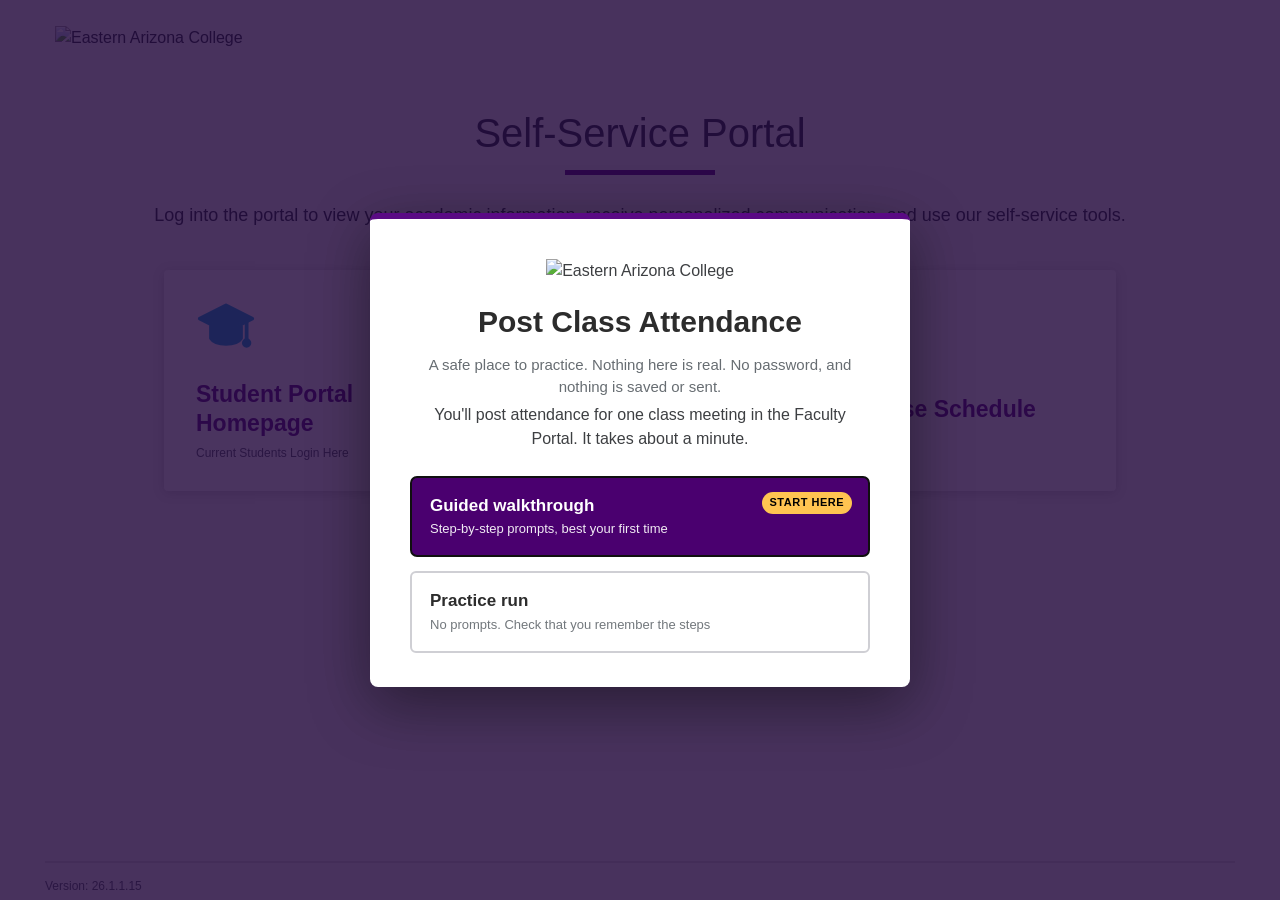
==== commit 3129ff91: "Add files via upload" ====
--- a/index.html
+++ b/index.html
@@ -4,1786 +4,7 @@
     <meta charset="utf-8">
     <meta name="viewport" content="width=device-width, initial-scale=1">
     <title>Faculty Portal: Attendance Practice</title>
-    <style>
-:root {
-  --page-bg: #eeeeee;
-  --surface: #ffffff;
-  --text: #3d3f42;
-  --muted: #676d72;
-  --line: #d8d8d8;
-  --heavy-line: #111111;
-  --purple: #5a0a84;
-  --purple-dark: #4a006f;
-  --yellow: #ffc451;
-  --yellow-dark: #e9a824;
-  --nav-dark: #50555a;
-  --nav-mid: #758087;
-  --topbar: #727c84;
-  --success-bg: #d9f9d5;
-  --success-border: #24a334;
-  --error-bg: #fff2d8;
-  --error-border: #f0a51b;
-  --posted: #68f0bb;
-  --requires: #f8805b;
-  --scheduled: #aaaaaa;
-  --holiday: #cedcf4;
-  --cancelled: #efa964;
-  --shadow: 0 2px 8px rgba(0, 0, 0, 0.07);
-  --side-width: 230px;
-}
-
-* {
-  box-sizing: border-box;
-}
-
-body {
-  margin: 0;
-  background: var(--page-bg);
-  color: var(--text);
-  font-family: Arial, Helvetica, sans-serif;
-  font-size: 16px;
-  line-height: 1.45;
-}
-
-body.auth-stage-active {
-  background: var(--page-bg);
-}
-
-body.signin-active {
-  background: #330066;
-}
-
-button,
-select,
-input {
-  font: inherit;
-}
-
-button {
-  cursor: pointer;
-}
-
-button:disabled {
-  cursor: not-allowed;
-  opacity: 0.65;
-}
-
-a {
-  color: var(--purple);
-}
-
-.skip-link {
-  position: absolute;
-  left: 12px;
-  top: -44px;
-  z-index: 1000;
-  padding: 8px 12px;
-  background: #fff;
-  color: #000;
-  border: 2px solid var(--purple);
-}
-
-.skip-link:focus {
-  top: 12px;
-}
-
-.portal-shell {
-  display: flex;
-  min-height: 100vh;
-}
-
-body.auth-stage-active .portal-shell {
-  display: block;
-}
-
-body.auth-stage-active .side-nav,
-body.auth-stage-active .portal-header,
-body.auth-stage-active .portal-footer {
-  display: none;
-}
-
-body.auth-stage-active .workspace {
-  display: block;
-  min-height: 100vh;
-}
-
-body.auth-stage-active .content {
-  padding: 0;
-  min-height: 100vh;
-}
-
-.side-nav {
-  width: var(--side-width);
-  flex: 0 0 var(--side-width);
-  background: #fff;
-  box-shadow: 4px 0 18px rgba(0, 0, 0, 0.05);
-  z-index: 10;
-}
-
-.brand {
-  height: 136px;
-  display: flex;
-  align-items: flex-start;
-  justify-content: center;
-  padding-top: 26px;
-}
-
-.brand img {
-  width: 122px;
-  height: auto;
-}
-
-.nav-list {
-  display: grid;
-  gap: 0;
-}
-
-.nav-item,
-.subnav-item {
-  width: 100%;
-  border: 0;
-  text-align: left;
-  background: transparent;
-  color: #626970;
-  font-weight: 700;
-}
-
-.nav-item {
-  min-height: 43px;
-  padding: 10px 24px;
-}
-
-.nav-item:hover,
-.nav-item:focus-visible {
-  background: #f3f3f3;
-  color: #333;
-}
-
-.nav-parent.active {
-  background: var(--nav-dark);
-  color: #fff;
-  border-right: 4px solid var(--yellow-dark);
-}
-
-.subnav {
-  background: var(--nav-mid);
-  border-right: 4px solid var(--yellow-dark);
-  padding: 6px 0 12px;
-}
-
-.subnav-item {
-  color: #fff;
-  min-height: 26px;
-  padding: 3px 18px 3px 36px;
-  font-size: 16px;
-  line-height: 1.18;
-}
-
-.subnav-item:hover,
-.subnav-item:focus-visible,
-.subnav-item.active {
-  color: #fff;
-  text-decoration: underline;
-}
-
-.subnav-wrap {
-  max-width: 210px;
-}
-
-.workspace {
-  min-width: 0;
-  flex: 1;
-  display: flex;
-  flex-direction: column;
-}
-
-.portal-header {
-  background: #fff;
-}
-
-.user-strip {
-  min-height: 56px;
-  display: flex;
-  align-items: center;
-  gap: 24px;
-  padding: 8px 24px 8px 45px;
-  position: relative;
-}
-
-.identity {
-  font-weight: 700;
-}
-
-.header-actions {
-  display: flex;
-  gap: 16px;
-  margin-left: auto;
-}
-
-.quiet-button,
-.soft-button {
-  border: 0;
-  background: #dedede;
-  color: #4b4f53;
-  font-weight: 700;
-  min-height: 32px;
-  padding: 5px 12px;
-  border-radius: 4px;
-}
-
-.quiet-button {
-  color: var(--purple);
-}
-
-.student-search {
-  min-height: 81px;
-  display: flex;
-  align-items: center;
-  gap: 16px;
-  padding: 20px 44px;
-  background: var(--topbar);
-  color: #fff;
-}
-
-.student-search label {
-  font-size: 16px;
-  font-weight: 800;
-  text-transform: uppercase;
-  letter-spacing: 1.5px;
-}
-
-.student-search select {
-  width: min(430px, 40vw);
-  height: 40px;
-  border: 1px solid #c9c9c9;
-  border-radius: 4px;
-  background: #fff;
-}
-
-.yellow-button,
-.table-action,
-.small-yellow {
-  border: 0;
-  background: var(--yellow);
-  color: #000;
-  font-weight: 800;
-  text-transform: uppercase;
-  border-radius: 0;
-}
-
-.yellow-button {
-  min-height: 32px;
-  padding: 6px 13px;
-}
-
-.content {
-  flex: 1;
-  padding: 76px 45px 40px;
-}
-
-.portal-footer {
-  display: flex;
-  justify-content: space-between;
-  gap: 24px;
-  margin: 0 45px 18px;
-  padding-top: 16px;
-  border-top: 1px solid #d2d2d2;
-  color: #666;
-  font-size: 12px;
-}
-
-.page-heading {
-  margin: 0 0 46px;
-}
-
-.page-heading h1 {
-  margin: 0;
-  font-size: clamp(42px, 5vw, 50px);
-  line-height: 1.05;
-  color: #303030;
-  font-weight: 800;
-  letter-spacing: 0;
-}
-
-.purple-rule {
-  width: 180px;
-  height: 5px;
-  margin-top: 20px;
-  background: var(--purple);
-}
-
-.front-grid {
-  display: grid;
-  grid-template-columns: repeat(2, minmax(260px, 1fr));
-  gap: 34px 30px;
-  max-width: 1320px;
-  margin: 0 auto;
-}
-
-.entry-screen {
-  min-height: 100vh;
-  position: relative;
-  display: flex;
-  flex-direction: column;
-  background: #f3f3f3;
-  color: #1f2933;
-}
-
-.entry-logo {
-  padding: 26px 0 0 55px;
-}
-
-.entry-logo img {
-  width: 125px;
-  height: auto;
-}
-
-.entry-content {
-  width: min(980px, calc(100vw - 48px));
-  margin: 60px auto 0;
-  text-align: center;
-}
-
-.entry-content h1 {
-  margin: 0;
-  font-size: 40px;
-  font-weight: 400;
-  line-height: 1.2;
-  letter-spacing: 0;
-}
-
-.entry-rule {
-  width: 150px;
-  height: 5px;
-  margin: 13px auto 27px;
-  background: var(--purple);
-}
-
-.entry-content p {
-  margin: 0;
-  font-size: 18px;
-}
-
-.entry-cards {
-  display: grid;
-  grid-template-columns: repeat(3, 300px);
-  justify-content: center;
-  gap: 26px;
-  margin-top: 42px;
-}
-
-.entry-card {
-  min-height: 214px;
-  border: 0;
-  border-radius: 4px;
-  background: #fff;
-  box-shadow: 0 2px 12px rgba(0, 0, 0, 0.18);
-  padding: 28px 32px;
-  text-align: left;
-  color: #2d2d2d;
-}
-
-.entry-card:hover,
-.entry-card:focus-visible {
-  box-shadow: 0 3px 18px rgba(0, 0, 0, 0.24);
-  transform: translateY(-1px);
-}
-
-.entry-icon {
-  width: 60px;
-  height: 60px;
-  display: block;
-  margin-bottom: 22px;
-  fill: none;
-  stroke-width: 4;
-  stroke-linecap: round;
-  stroke-linejoin: round;
-}
-
-.student-icon {
-  fill: #06a9e0;
-  stroke: #06a9e0;
-}
-
-.faculty-icon {
-  stroke: #79bf30;
-}
-
-.faculty-icon circle {
-  fill: #79bf30;
-}
-
-.schedule-icon {
-  stroke: #d86dd8;
-}
-
-.entry-card-title {
-  display: block;
-  color: var(--purple);
-  font-size: 23px;
-  line-height: 1.24;
-  font-weight: 800;
-  margin-bottom: 8px;
-}
-
-.entry-card-note {
-  display: block;
-  font-size: 12px;
-  color: #4f5962;
-}
-
-.fa {
-  display: inline-block;
-  font-style: normal;
-  font-weight: normal;
-  line-height: 1;
-  text-rendering: auto;
-}
-
-.fa-lg {
-  font-size: 1.933333em;
-  line-height: 0.75em;
-  vertical-align: -15%;
-}
-
-.fa-envelope::before {
-  content: "\2709";
-}
-
-.fa-eye::before {
-  content: "\25C9";
-}
-
-.entry-footer {
-  margin: auto 45px 0;
-  min-height: 39px;
-  border-top: 2px solid #d8d8d8;
-  padding-top: 15px;
-  color: #4f5962;
-  font-size: 12px;
-}
-
-.signin-screen {
-  min-height: 100vh;
-  position: relative;
-  display: grid;
-  place-items: center;
-  overflow: hidden;
-  background: #330066;
-}
-
-.signin-screen::before {
-  content: "";
-  position: absolute;
-  inset: 0;
-  background-image: url("[data-uri]